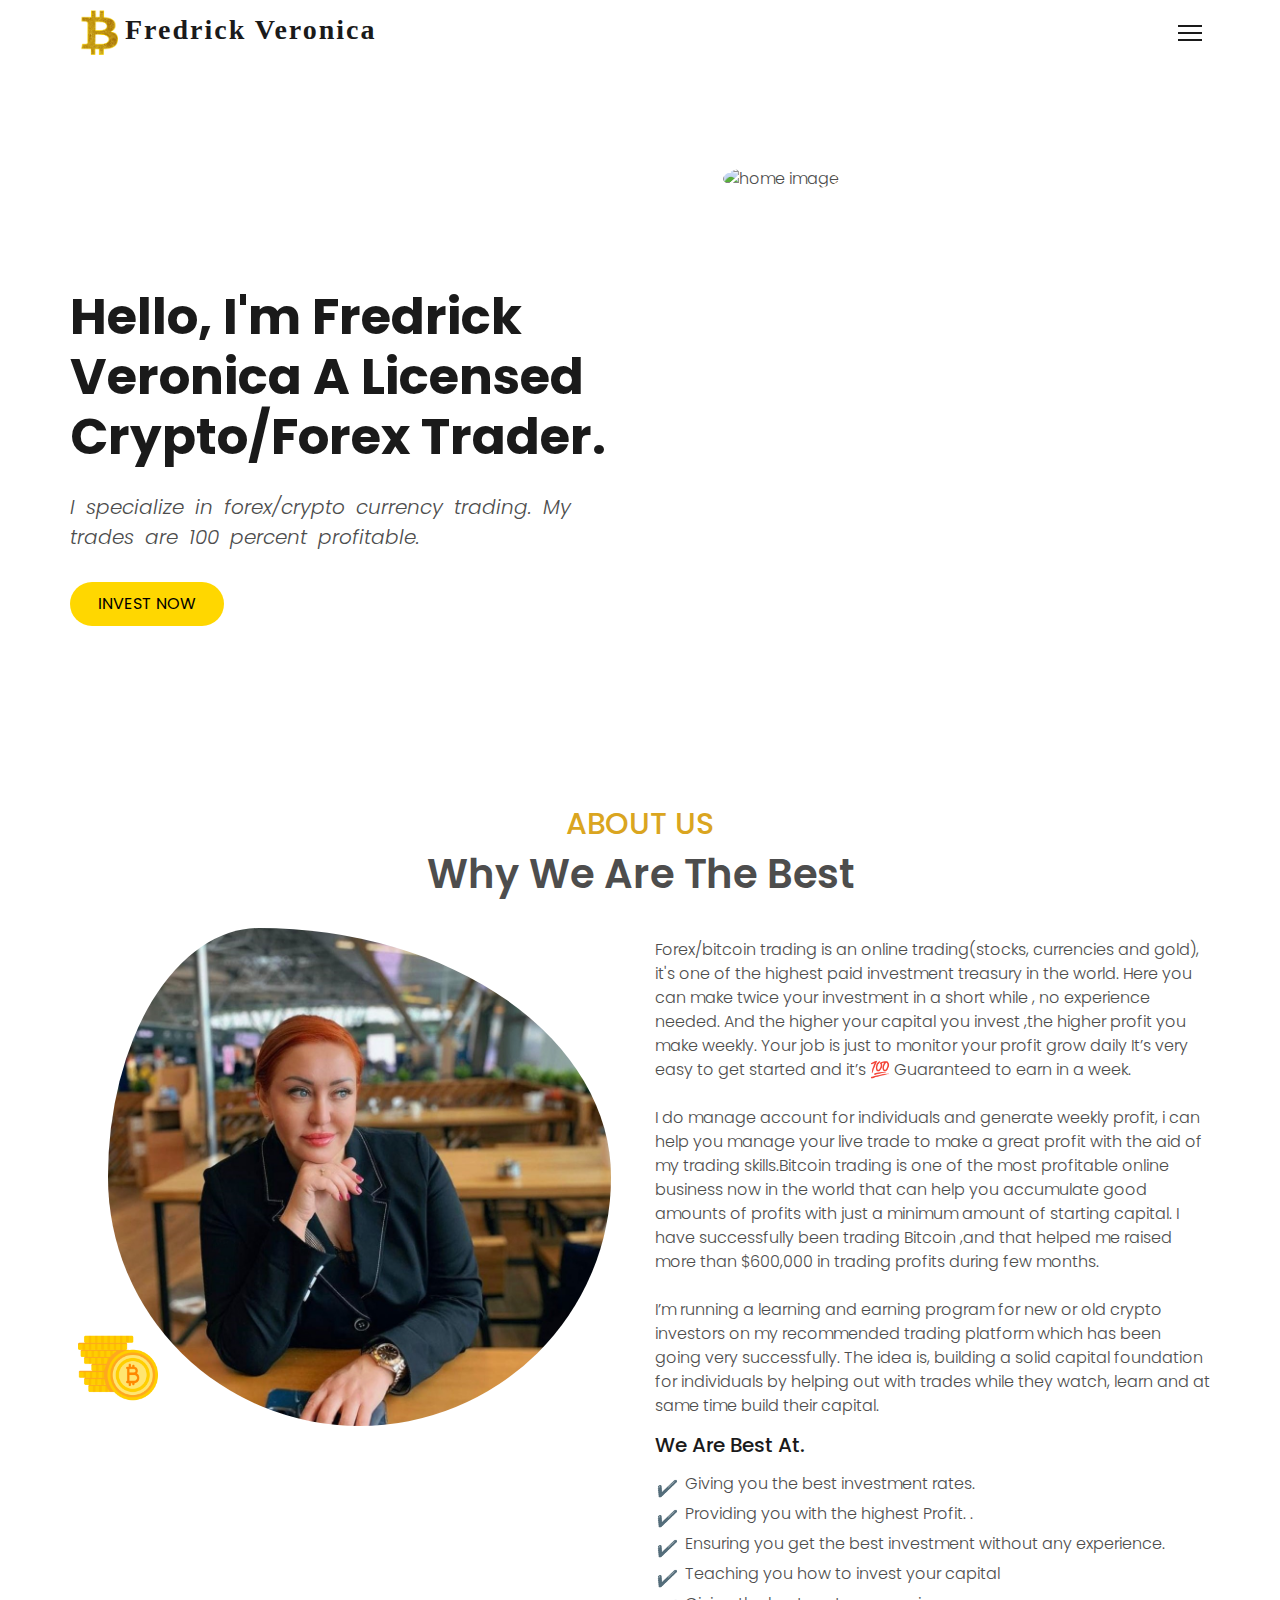
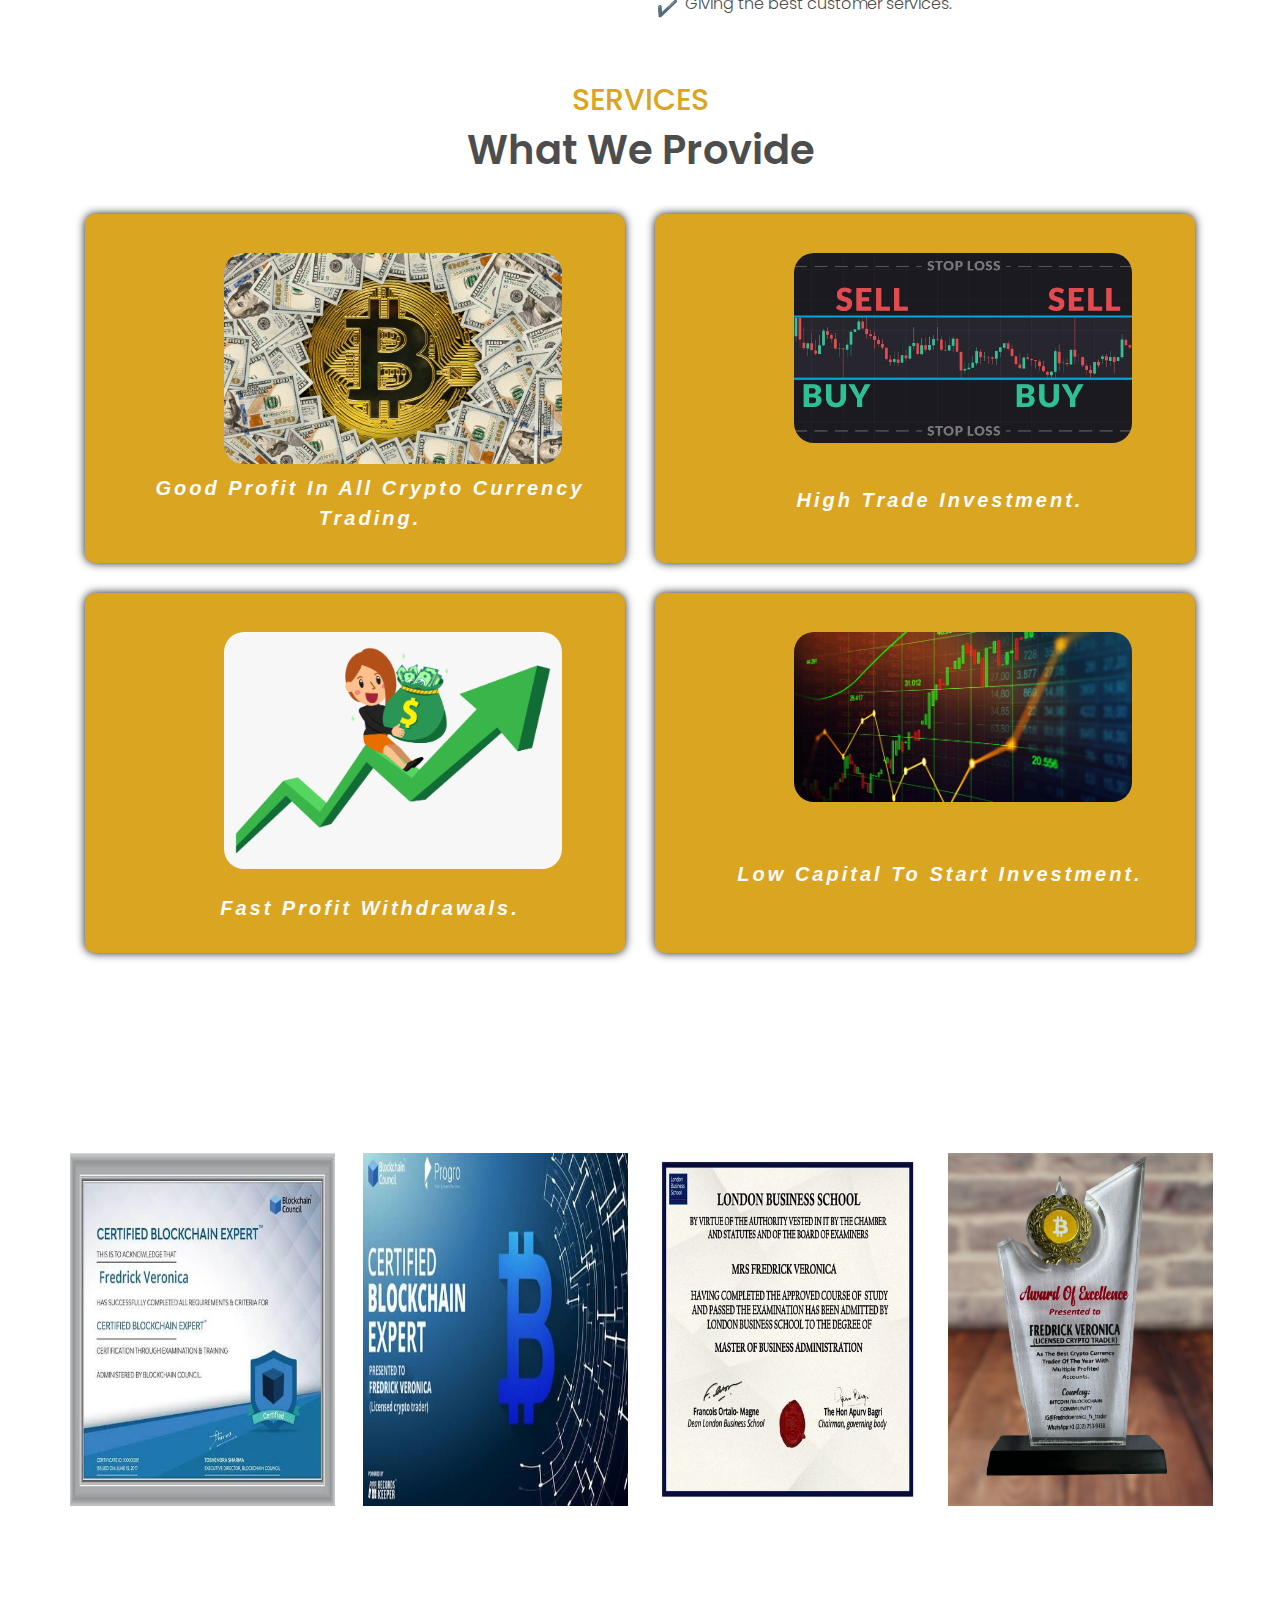
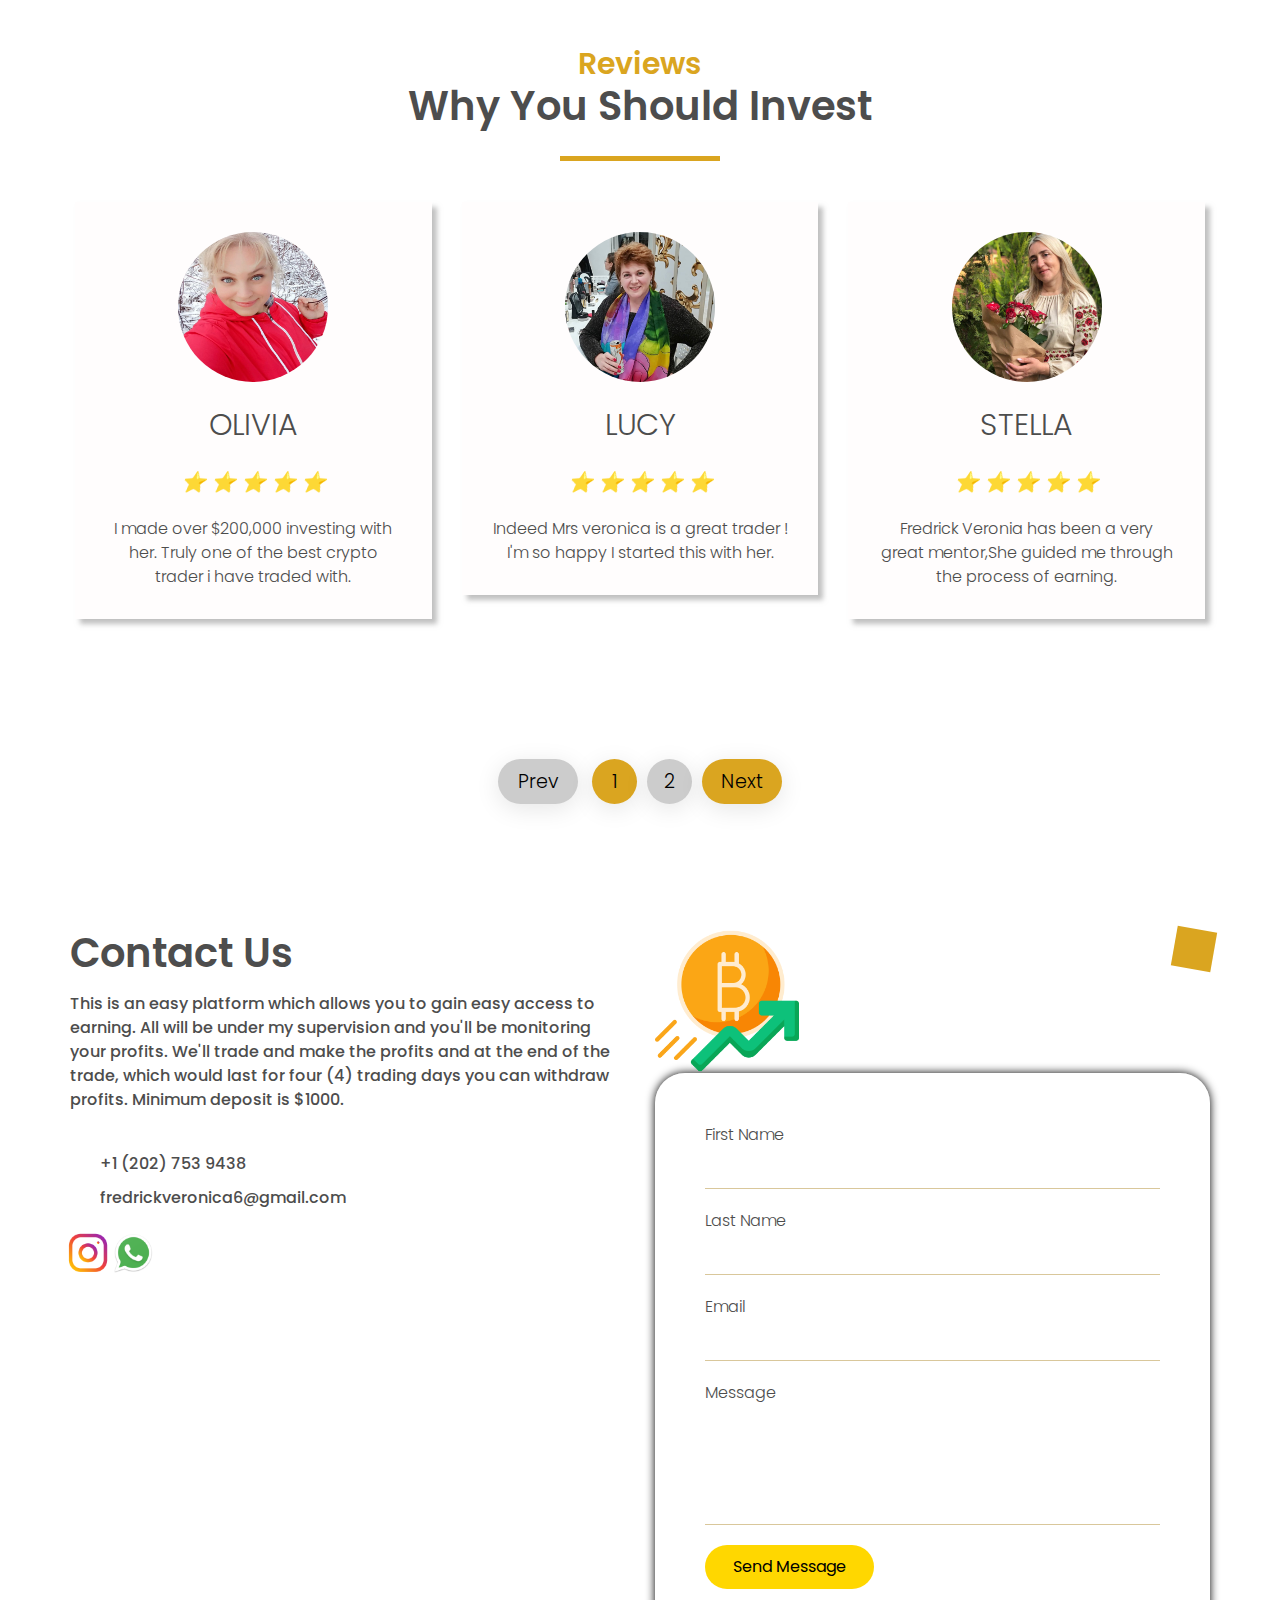
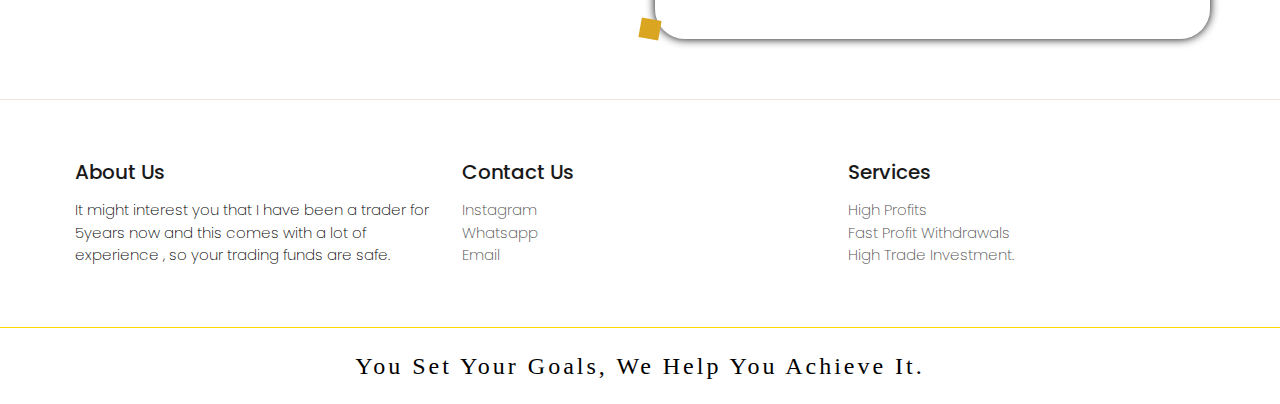
==== index.html @ dd755778 "Update index.html" ====
<!DOCTYPE html>
<html lang="en">
<head>
  <title>Fredrick Veronica CryptoCurrency></title>
  <meta charset="utf-8">
  <meta name="viewport" content="width=device-width, initial-scale=1.0">
  <link rel="stylesheet" href="css/font-awesome.css">
  <link rel="stylesheet" href="css/style.css">
  <link rel="stylesheet" href="https://unpkg.com/swiper/swiper-bundle.min.css"/>
  <script src="https://cdnjs.cloudflare.com/ajax/libs/jquery/3.6.0/jquery.min.js" charset="utf-8"></script>

</head>
<body>

  <!--------preloader start------------->
  <div class="preloader js-preloader">
    <img src="img/bitcoinnnn-removebg-preview.png" alt="preloader">

  </div>
  <!--------preloader end------------->

  <!---------------Header Start------------------->
  <header class="header">
    <div class="container">
      <div class="header-main">
        <div class="logo">
          <a href="#"><img src="img/bitcoinnnn-removebg-preview.png" alt="logo">Fredrick Veronica</a>
        </div>
        <button type="button" class="nav-toggler js-nav-toggler">
          <span></span>
        </button>
        <nav class="nav js-nav">
          <ul>
            <li style="--item:0"><a href="#home">Home</a></li>
            <li style="--item:1"><a href="#about">About</a></li>
            <li style="--item:2"><a href="#services">Services</a></li>
            <li style="--item:3"><a href="#certificates">Certificate</a></li>
            <li style="--item:4"><a href="#reviews">Reviews</a></li>
            <li style="--item:4"><a href="#contact">Contact</a></li>
          </ul>
        </nav>
      </div>
    </div>
  </header>
  <!---------------Header End--------------------->

  <!--------------Home Section Start----------------->
  <section class="home" id="home">
    <div class="container">
      <div class="row">
      <div class="home-text">
        <h1>Hello, I'm Fredrick Veronica A licensed crypto/forex trader.</h1>
        <p>I specialize in forex/crypto currency trading. My trades are 100 percent profitable.</p>
        <a href="" class="btn">INVEST NOW</a>
      </div> 
      <div class="home-img">
        <div class="fancy-br-box">
          <img src="img/_Pngtree_bitcoin_wallet_vector_black_color_5204464-removebg (1).png" alt="home image">
          <div class="icon-box">
            
          </div>
        </div>
      </div>
    </div>
    </div>
  </section>
  <!--------------Home Section End----------------->

  <!--------------About Section Start--------------->
  <section class="about section-padding" id="about">
    <div class="container">
      <div class="section-title">
        <h2 class="title">About Us</h2>
        <p class="sub-title">Why We Are The Best</p>
      </div>
      <div class="row">
        <div class="about-img">
          <div class="fancy-br-box1">
            <img src="img/fvabout.jpeg" alt="about image">
            <div class="icon-box">
              <img src="img/bitcoin.png" alt="">
            </div>
          </div>
        </div>
        <div class="about-text">
          <p>Forex/bitcoin trading is an online trading(stocks, currencies and gold), it's one of the highest paid investment treasury in the world. Here you can make twice your investment in a short while , no experience needed. And the higher your capital you invest ,the higher profit you make weekly. Your job is just to monitor your profit grow daily It’s very easy to get started and it’s 💯 Guaranteed to earn in a week.</p><br>
          <p>I do manage account for individuals and generate weekly profit, i can help you manage your live trade to make a great profit with the aid of my trading skills.Bitcoin trading is one of the most profitable online business now in the world that can help you accumulate good amounts of profits with just a minimum amount of starting capital. I have successfully been trading Bitcoin ,and  that helped me raised more than $600,000 in trading profits during few months. </p> <br><p>I’m running a learning and earning program for new or old crypto investors on my recommended trading platform which has been going very successfully. The idea is, building a solid capital foundation for individuals by helping out with trades while they watch, learn and at same time build their capital.</p>
          <h3>We Are Best At.</h3>
          <ul>
            <li><i class="">✔️</i>Giving you the best investment rates.</li>
            <li><i class="">✔️</i>Providing you with the highest Profit. .</li>
            <li><i class="">✔️</i>Ensuring you get the best investment without any experience.</li>
            <li><i class="">✔️</i>Teaching you how to invest your capital</li>
            <li><i class="">✔️</i>Giving the best customer services.</li>
          </ul>
        </div>
      </div>
        <!----------Services Section Start----------->
        <section class="services section-padding" id="services">
          <div class="container">
            <div class="section-title">
              <h2 class="title">SERVICES</h2>
              <p class="sub-title">What We Provide</p>
            </div>
            <div class="row">
              <!-----------Services Item Start------------->
              <div class="services-item">
                <div class="img-box">
                  <img src="img/25-Aug-4-1920x1200.jpg" alt="Service-IMG">
                </div>
                <div class="text">
                  <p> Good Profit In All Crypto Currency Trading.</p>
                </div>
              </div>
              <!----------Services Item End------------->
              <!-----------Services Item Start------------->
              <div class="services-item">
                <div class="img-box">
                  <img src="img/maxresdefault.jpg" alt="Service-IMG">
                </div>
                <div class="text">
                  <h3></h3>
                  <p>High Trade Investment.</p>
                </div>
              </div>
              <!----------Services Item End------------->
              <!-----------Services Item Start------------->
              <div class="services-item">
                <div class="img-box">
                  <img src="img/FVS.png" alt="Service-IMG">
                </div>
                <div class="text">
                  <h3></h3>
                  <p>Fast Profit Withdrawals.</p>
                </div>
              </div>
              <!----------Services Item End------------->
              <!-----------Services Item Start------------->
              <div class="services-item">
                <div class="img-box">
                  <img src="img/R.jfif" alt="Service-IMG">
                </div>
                <div class="text">
                  <h3></h3>
                  <p>Low Capital To Start Investment.</p>
                </div>
              </div>
              <!----------Services Item End------------->
      </div>
      </div>
    </div>
  </section>
<!---------------Services Section End------------------->

<!-----------------Fun Fact Section Sart----------------->
<section class="fun-fact" id="certificates">
  <div class="container">
    <div class="row">
      <!-----------Fun Fact Item Start----------------->
      <div class="fun-fact-item">
        <div class="box">
          <img src="img/certificate2_433x577.jpeg" alt="">
        
        </div>
      </div>
      <!-----------Fun Fact Item End------------------->

      <!-----------Fun Fact Item Start----------------->
      <div class="fun-fact-item">
        <div class="box">
          <img src="img/certificate_433x577.jpeg" alt="">
          
        </div>
      </div>
      <!-----------Fun Fact Item End------------------->

      <!-----------Fun Fact Item Start----------------->
      <div class="fun-fact-item">
        <div class="box">
          <img src="img/certificate_3_433x577.jpeg" alt="">
          
        </div>
      </div>
      <!-----------Fun Fact Item End------------------->
      <!-----------Fun Fact Item Start----------------->
      <div class="fun-fact-item">
        <div class="box">
          <img src="img/WhatsApp_Image_2022-01-22_at_13.34.36__1_-removebg-preview.png" alt="">
        </div>
      </div>
      <!-----------Fun Fact Item End------------------->
    </div>
  </div>

</section>
<!-----------------Fun Fact Section End------------------>

<!-----------Pricing Section Start----------------->
<section class="pricing section-padding" id="reviews">
  <div class="testmonials">
    <div class="inner">
      <h3 class="review">Reviews</h3>
      <p class="sub">Why You Should Invest</p>

      <div class="border"></div>

      <div class="row-1">
        <div class="col">
          <div class="testimonial">
  <img src="img/fvreview.jpeg" alt="">
  <div class="name">Olivia</div>
  <div class="stars">
    <i>⭐</i>
    <i>⭐</i>
    <i>⭐</i>
    <i>⭐</i>
    <i>⭐</i>
    
  </div>
  <p>I made over $200,000 investing with her. Truly one of the best crypto trader i have traded with.</p>
</div>
</div>
<!-------------->
<div class="col">
  <div class="testimonial">
<img src="img/review/1.jpeg" alt="">
<div class="name">Lucy</div>
<div class="stars">
    <i>⭐</i>
    <i>⭐</i>
    <i>⭐</i>
    <i>⭐</i>
    <i>⭐</i>
</div>
<p>Indeed Mrs veronica is a great trader ! I'm so happy I started this with her. </p>
</div>
</div>
<!-------------->
<div class="col">
  <div class="testimonial">
<img src="img/review/2.jpeg" alt="">
<div class="name">Stella</div>
<div class="stars">
    <i>⭐</i>
    <i>⭐</i>
    <i>⭐</i>
    <i>⭐</i>
    <i>⭐</i>
</div>
<p>Fredrick Veronia has been a very great mentor,She guided me through the process of earning.</p>
</div>
</div>
<!-------------->
<div class="col">
  <div class="testimonial">
<img src="img/review/3.jpeg" alt="">
<div class="name">Simon</div>
<div class="stars">
<i class="fas fa-star"></i>
<i class="fas fa-star"></i>
<i class="fas fa-star"></i>
<i class="fas fa-star"></i>
<i class="fas fa-star"></i>
</div>
<p>I will recommend Mrs veronica over other traders. Her trades are profitable and very easy to withdraw.</p>
</div>
</div>
<!-------------->
<div class="col">
  <div class="testimonial">
<img src="img/review/6.jpeg" alt="">
<div class="name">Micheal</div>
<div class="stars">
    <i>⭐</i>
    <i>⭐</i>
    <i>⭐</i>
    <i>⭐</i>
    <i>⭐</i>
</div>
<p>I invested over $80k and the profit was awesome . I'm introducing everyone!</p>
</div>
</div>
<!-------------->
<div class="col">
  <div class="testimonial">
<img src="img/review/5.jpeg" alt="">
<div class="name">Daniel</div>
<div class="stars">
    <i>⭐</i>
    <i>⭐</i>
    <i>⭐</i>
    <i>⭐</i>
    <i>⭐</i>
</div>
<p>Fredrick Veronia has changed my life so much in a very short period of time.</p>
</div>
</div>



</div>
</div>
</section>
<div class="pagination">
  <li class="page-item previous-page disable"><a class="page-link" href="#">Prev</a></li>
  <li class="page-item current-page active"><a class="page-link" href="#">1</a></li>
  <li class="page-item dots"><a class="page-link" href="#">...</a></li>
  <li class="page-item current-page"><a class="page-link" href="#">5</a></li>
  <li class="page-item current-page"><a class="page-link" href="#">6</a></li>
  <li class="page-item dots"><a class="page-link" href="#">...</a></li>
  <li class="page-item current-page"><a class="page-link" href="#">10</a></li>
  <li class="page-item next-page"><a class="page-link" href="#">Next</a></li>
</div>
</div>

<!-----------Pricing Section End----------------->
<!-----------Contact Section Start--------------->
<section class="contact section-padding" id="contact">
  <div class="container">
    <div class="row">
      <div class="contact-details">
        <div class="section-title">
          <p class="sub-title">Contact Us</p>
        </div>
        <div class="text-1">
          <p>This is an easy platform which allows you to gain easy access to earning. All will be under my supervision and you'll be monitoring your profits. We'll trade and make the profits and at the end of the trade, which would last for four (4) trading days you can withdraw profits. Minimum deposit is $1000.</p>
        </div>
        <div class="contact-info">
          <div class="contact-info-item">
            <i class="fas fa-phone" aria-hidden="true"></i>
          <p>+1 (202) 753 9438</p>
          </div>
          <div class="contact-info-item">
            <i class="fas fa-envelope"></i>
            <p>fredrickveronica6@gmail.com</p>
            </div> 
        </div>
        <div class="social-links">
          <a href="https://instagram.com/fredrickveronica_fx_trader?utm_medium=copy_link" title="instagram"><img src="img/4202090instagramlogosocialsocialmedia-115598_115703.png" alt=""></a>
          <a href="https://wa.link/hykduf" title="whatsapp"><img src="img/Whatsapp_37229.png" alt=""></a>
        </div>
      </div>
      <div class="contact-form">
        <div class="icon-box">
          <img src="img/increase.png" alt="icon">
        </div>
        <div class="contact-box">
            <form action="https://formspree.io/f/xlezepzq" method="POST" id="my-form">
        
              <div class="input-box">
                <label for="firstName"> First Name</label>
                <input type="text" id="firstName" name="firstName" class="input-control">
              </div>
        
              <div class="input-box">
                <label for="latsName">Last Name</label>
                <input type="text" id="lastName" name="lastName" class="input-control">
              </div>
        
              <div class="input-box">
                <label for="email">Email</label>
                <input type="text" id="email" name="email" class="input-control">
              </div>
        
              <div class="input-box">
                <label for="message">Message</label>
                <textarea name="message" id="message" class="input-control"></textarea>
              </div>
            <button type="submit" class="btn">Send Message</button>
          </form>
        </div>
      </div>
    </div>
  </div>
</section>
<!-----------Contact Section End---------------->
<!------------------Footer Start--------------->
<footer class="footer" >
  <div class="footer-top">
    <div class="container">
      <div class="row">
        <div class="footer-item">
          <h3>About Us</h3>
          <p> It might interest you that I have been a trader for 5years now and this comes with a lot of experience , so your trading funds are safe.</p>
        </div>
        <div class="footer-item">
          <h3>Contact Us</h3>
          <ul>
            <li><a href="https://instagram.com/tiinypaws_?r=nametag">Instagram</a></li>
            <li><a href="https://wa.link/hykduf">Whatsapp</a></li>
            <li><a href="mailto:tiinypaws@gmail.com">Email</a></li>
          </ul>
        </div>
        <div class="footer-item">
          <h3>Services</h3>
          <ul>
            <li><a href="https://wa.link/hykduf">High Profits</a></li>
            <li><a href="https://wa.link/hykduf">Fast Profit Withdrawals</a></li>
            <li><a href="https://wa.link/hykduf">High Trade Investment.</a></li>
          </ul>
        </div>
      </div>
    </div>
  </div>
  <div class="footer-bottom">
    <div class="container">
      <p>You Set Your Goals, We Help You Achieve It.</p>
    </div>
  </div>
</footer>
<!------------------Footer End----------------->
<!----------Theme Light Dark Swicher Start--------->

<!----------Theme Light Dark Swicher End----------->


<script src="js/script.js"></script>
<script src="https://unpkg.com/swiper/swiper-bundle.min.js"></script>
<!------------------------>




<script type="text/javascript">
function getPageList(totalPages, page, maxLength){
  function range(start, end){
    return Array.from(Array(end - start + 1), (_, i) => i + start);
  }

  var sideWidth = maxLength <9 ? 1 : 2;
  var leftWidth = (maxLength - sideWidth * 2 - 3) >> 1; 
  var rightWidth = (maxLength - sideWidth * 2 - 3) >> 1;

  if(totalPages <= maxLength){
    return range(1, totalPages);
  }

  if(page <= maxLength - sideWidth - 1 - rightWidth){
    return range(1, maxLength - sideWidth - 1).concat(0, range(totalPages - sideWidth + 1, totalPages));
  }

  if(page >= totalPages - sideWidth - 1 - rightWidth){
    return range(1, sideWidth).concat(0, range(totalPages - sideWidth - 1 - rightWidth - leftWidth, totalPages));
  }

  return range(1, sideWidth).concat(0, range(page - leftWidth, page + rightWidth), 0, range(totalPages - sideWidth + 1, totalPages));
}

$(function(){
  var numberOfItems =$(".col .testimonial").length;
  var limitPerPage = 3; //How  Many Card ITems Visible Per Page
  var totalPages = Math.ceil(numberOfItems / limitPerPage);
  var paginationSize= 7 // How Many Page elements visible in the pagination;
  var currentPage;

  function showPage(whichPage){
    if(whichPage < 1 || whichPage > totalPages) return false;

    currentPage = whichPage;

    $(".col .testimonial").hide().slice((currentPage - 1) * limitPerPage, currentPage * limitPerPage).show();
    
    $(".pagination li").slice(1, -1).remove();

    getPageList(totalPages, currentPage, paginationSize).forEach(item => {
      $("<li>").addClass("page-item").addClass(item ? "current-page" : "dots")
      .toggleClass("active", item === currentPage).append($("<a>").addClass("page-link")
      .attr({href: "javascript:void(0)"}).text(item || "...")).insertBefore(".next-page");
    });

    $(".previous-page").toggleClass("disable", currentPage === 1);
    $(".next-page").toggleClass("disable", currentPage === totalPages);
    return true;
  }
    
    $(".pagination").append(
      $("<li>").addClass("page-item").addClass("previous-page").append($("<a>").addClass("page-link").attr({href: "javascript:void(0)"}).text("Prev")),
      $("<li>").addClass("page-item").addClass("next-page").append($("<a>").addClass("page-link").attr({href: "javascript:void(0)"}).text("Next")),
    );

    $(".col").show();
    showPage(1);

    $(document).on("click", ".pagination li.current-page:not(active)", function(){
      return showPage(+$(this).text());
    });

    $(".next-page").on("click", function(){
      return showPage(currentPage + 1);
    });

    $(".previous-page").on("click", function(){
      return showPage(currentPage - 1);
    });


});
</script>

</body>
</html>
---- css/style.css ----
/* -------------------------------------------------------

************** Table of contents **********************

  01. = fonts
  02. = variables
  03. = override variables for dark theme
  04. = base
  05. = container
  06. = row
  07. = section
  08. = buttons
  09. = forms
  10. = fancy border-radius box
  11. = theme light dark switcher
  12. = animation keyframes
  13. = preloader
  14. = header
  15. = home section
  16. = about section
  17. = services section
  18. = fun fact section
  19. = pricing section
  20. = contact section
  21. = footer 
  22. = responsive
  
----------------------------------------------------------*/


/* ----------------
  01. = fonts
-------------------*/
@import url('https://fonts.googleapis.com/css2?family=Poppins:wght@300;400;500;600;700&display=swap');

/* -----------------
02. = variables
--------------------*/
:root{
  --main-color: hsl(257, 68%, 73%);
  --light-red: hsl(0, 67%, 71%);
  --light-yellow: hsl(42, 73%, 74%);
  --light-grey: hsl(0,0%, 30%);
  --black-90: hsl(0,0%,10%);
  --black-70: hsl(0,0%, 30%);
  --white: hsl(0,0%,100%);
  --white-alpha-40: hsla(0,0%,100%, 0.4);
  --white-alpha-50: hsla(0,0%,100%,0.5);
  --body-bg-color: hsl(42, 71%, 87%);
  --border-color-1: hsl(42,45%,73%);
  --border-color-2: hsla(44,45%,73%,0.4);
  --shadow-color: hsl(42, 45, 73%);
}

/*------------------------------------
03. = override variables for dark theme
---------------------------------------*/


/*------------------
04. = base
--------------------*/
html{
  scroll-behavior: smooth;
}
*{
  box-sizing: border-box;
  margin: 0;
  padding: 0;
}

::before,
::after{
  box-sizing: border-box;
}

body{
  font-family: 'Poppins', sans-serif;
  font-weight: 300;
  font-size: 16px;
  background-color: white;
  color: var(--black-70);
  overflow-x: hidden;
  line-height: 1.5;
  -webkit-tap-highlight-color: transparent;
}

h1,h2,h3,h4,h5,h6{
  line-height: 1.2;
  color: var(--black-90);
}
h3{
  font-size: 20px;
  font-weight: 500;
}

a{
  text-decoration: none;
  color: var(--main-color);
}

img{
  max-width: 120%;
  vertical-align: middle;
}
ul{
  list-style: none;
}
::selection{
  color: var(--white);
  background-color: var(--main-color);
}

::-webkit-scrollbar{
  width: 5px;
}
::-webkit-scrollbar-track{
  background-color: var(--body-bg-color);
}
::-webkit-scrollbar-thumb{
  background-color: gold;
}
/*----------------------
  05. = container
------------------------*/
.container{
  max-width: 1170px;
  margin: auto;
  padding: 0 15px;
}


/*---------------------
  06. = row
------------------------*/
.row{
  --cols: 12;
  display: grid;
  grid-template-columns: repeat(var(--cols), minmax(0, 1fr));
  grid-gap: 30px;
}
/*-------------------
  07. = section
  -------------------*/
.section-padding{
  padding: 60px 0;
}
.section-title{
  text-align: center;
  margin-bottom: 40px;
}
.section-title .title{
font-size: 30px;
font-weight: 500;
text-transform: uppercase;
color: rgb(150, 9, 9);
margin: 0 0 8px;
}
.section-title .sub-title{
  font-size: 40px;
  font-weight: 600;
  color: var(--black-70);
  text-transform: capitalize;
  line-height: 1.2;
}


/*---------------------
  08. = buttons
----------------------- */
button{
  cursor: pointer;
}
.btn{
  display: inline-block;
  padding: 10px 28px;
  background-color: gold;
  color: black;
  border-radius: 30px;
  font-family: 500;
  font-size: 16px;
  text-transform: capitalize;
  line-height: 1.5;
  font-family: inherit;
  border: none;
  vertical-align: middle;
  user-select: none;
  position: relative;
  overflow: hidden;
  font-weight: 400;
}

.btn::before,
.btn::after{
  content: '';
  position: absolute;
  background-color: var(--white-alpha-50);
}
.btn::before{
  height: 8px;
  width: 8px;
  left: -8px;
  top: 6px;
  transition: left 0.2s ease;
}
.btn::after{
  height: 10px;
  width: 10px;
  right: -10px;
  bottom: 6px;
  transition: right 0.2s ease;
}
.btn:hover::before{
  left: 14px;
}
.btn:hover::after{
  right: 14px;
}
.btn::before,
.btn::after{
  animation: spin 2s linear infinite;
}
/*----------------------
09. = forms
------------------------*/
.input-box{
  margin-bottom: 20px;
}
.input-control ::placeholder{
  color: var(--black-70);
}
.input-control{
  display: block;
  width: 100%;
  height: 42px;
  background-color: transparent;
  border: none;
  border-bottom: 1px solid var(--border-color-1);
  font-size: 16px;
  font-family: inherit;
  color: var(--black-90);
}
.input-control:focus{
  outline: none;
}
textarea.input-control{
  height: 120px;
  resize: none;
}

/*-----------------------
  10. = fancy border-radius box
-------------------------*/
.fancy-br-box{
  height: 420px;
  width: 420px;
  margin: auto;
  position: relative;
  z-index: 1;
}
.fancy-br-box1{
  height: 420px;
  width: 420px;
  margin: auto;
  position: relative;
  z-index: 1;
}

.fancy-br-box::before{
  content: '';
  position: absolute;
  left: 0;
  top: 0;
  height: 120%;
  width: 120%;
  border: 2px solid transparent;
  border-radius: 50% 40% / 40% 50%;
  transform: rotate(150deg);
  z-index: -1;
}
.fancy-br-box1::before{
  content: '';
  position: absolute;
  left: 0;
  top: 0;
  height: 120%;
  width: 120%;
  border: 2px solid transparent;
  border-radius: 50% 40% / 40% 50%;
  transform: rotate(150deg);
  z-index: -1;
}
.fancy-br-box1 > img{
  border-radius: 30% 70% 50%  50%/ 50%;
  position: relative;
  bottom: 80px;
  right: 30px;
}
.fancy-br-box > img{
  border-radius: 30% 70% 50%  50%/ 50%;
  position: relative;
  bottom: 80px;
}

/*----------------------------
11. = theme light dark switcher
-------------------------------*/
.switcher-btn{
  height: 40px;
  width: 40px;
  position: fixed;
  right: 0;
  bottom: 0;
  color: var(--black-90);
  z-index: 3;
  border-radius: 50%;
  border: none;
  background-color: transparent;
  font-size: 20px;
}
.switcher-btn::before{
  content: '';
  position: absolute;
  left: 0;
  top: 0;
  height: 100%;
  width: 100%;
  background-color: var(--main-color);
  z-index: -1;
  border-radius: 50%;
  transition: transform 0.3s ease;
  transform: scale(0);
}
.switcher-btn:hover:before{
  transform: scale(1);
}
/*----------------------
  12. = animation keyframes
---------------------------*/
@keyframes moveX {
  0%,100%{
    transfom: translateX(0);
  }
  50%{
    transform: translateX(20px);
  }

}
@keyframes spin {
  0%{
    transform: rotate(0);
  }
  100%{
    transform: rotate(360deg);
  }
}

@keyframes zoomInOut{
  0%, 100%{
    transform: scale(1);
  }
  50%{
    transform: scale(1.1);
  }
}

/*-----------------
13. = preloader
-------------------*/
.preloader{
  position: fixed;
  left: 0;
  top: 0;
  height: 100%;
  width: 1000%;
  background-color: white;
  z-index: 10;
  display: flex;
  transition: opacity 0.6s ease ;
}
.preloader.fade-out{
  opacity: 0;
}
.preloader img{
  width: 350px;
  height: 350px;
  display: block;
  text-align: center;
  position: relative;
  left: 530px;
  top: 200px;
  animation: zoomInOut 1s linear infinite;
  
}

/*------------------
14. = header
--------------------*/
.header{
  position: relative;
  left: 0;
  top: 0;
  width: 100%;
  z-index: 2;
  padding: 8px 0;
}
.header-main{
  display: flex;
  align-items: center;
  justify-content: space-between;
  position: relative;
}
.logo a{
  font-size: 28px;
  text-transform: capitalize;
  font-weight: 600;
  color: var(--black-90);
  letter-spacing: 2px;
  font-family: 'Times New Roman', Times, serif;
}
.logo img{
  width: 55px;
  height: 50px;
}
.nav-toggler{
  height: 34px;
  width:40px;
  border: none;
  background-color: transparent;
}
.nav-toggler span{
  display: block;
  height: 2px;
  width: 24px;
  background-color: var(--black-90);
  margin: auto;
  position: relative;
  transition: background-color 0.3s ease;
}
.nav-toggler.active span{
  background-color: transparent;
}
.nav-toggler span::before,
.nav-toggler span::after{
  content: '';
  position: absolute;
  left: 0;
  width: 100%;
  height: 100%;
  background-color: var(--black-90);
  transition: top 0.2s ease 0.2s, transform 0.2s ease;
}
.nav-toggler span::before{
  top: -7px;
}
.nav-toggler span::after{
  top:  7px;
}
.nav-toggler.active span::before,
.nav-toggler.active span::after{
top: 0;
transition-delay: 0s, 0.2s;
}
.nav-toggler.active span::before{
  transform: rotate(45deg);
}
.nav-toggler.active span::after{
  transform: rotate(-45deg);
}
.nav{
  position: absolute;
  right: 0;
  top: 100%;
  margin-top: 8px;
  visibility: hidden;
  transition: visibility 0s ease 0.5s;
}
.nav.active{
  visibility: visible;
  transition-delay: 0s;
}
.nav li{
  background-color: var(--white-alpha-40);
  text-align: center;
  transform: translateY(20px);
  -webkit-backdrop-filter: blur(5px);
  backdrop-filter: blur(5px);
  opacity: 0;
  transition: opacity 0.5s ease, transform 0.5s ease;
  transition-delay: calc(0.05s * var(--item));
}
.nav.active li{
  opacity: 1;
  transform: translateY(0);
}
.nav li:first-child{
  border-radius: 10px 10px 0 0;
}
.nav li :last-child{
  border-radius: 0 0 10px 10px;
}
.nav a{
  display: block;
  padding: 8px 30px;
  font-weight: 500;
  color: var(--black-90);
  text-transform: capitalize;
}
.nav a::before{
  content: '';
  height: 10px;
  width: 0px;
  position: absolute;
  left: 5px;
  top: 50%;
  transform: translateY(-50%);
  background-color: gold;
  transition: width 0.3s ease;
}
.nav a:hover::before{
  width: 12px;
}
/*------------------
  15. = home section
---------------------*/
.home{
  padding: 180px 0 80px;
  position: relative;
  z-index: 1;
  overflow: hidden;
}
.home::before{
  content: '';
  position: absolute;
  left: 0;
  top: 0;
  height: 200px;
  width: 200px;
  transform: translate(-50%, -0%);
 
  border-radius: 50%;
  z-index: -1;
}



.home-img,
.home-text{
  grid-column: span 6;
  align-self: center;
}

.home-text h1{
  font-size: 50px;
  text-transform: capitalize;
  margin: 0 0 25px;
}
.home-text p{
  font-size: 20px;
  font-style: italic;
  word-spacing: 5px;
  margin: 0 0 30px;
}
.home-img .fancy-br-box::before{
  border-color: transparent;
}
.home-img .icon-box{
  position: absolute;
  left: -60px;
  bottom: -30px;
  animation: moveX 4s linear infinite;
}
.home-img .icon-box img{
  width: 100px;
}
/*------------------------
  16. = about section
  ------------------------*/
  .about{
    overflow: hidden;
  }

.about-img,
.about-text{
  grid-column: span 6;
}
.about-img .fancy-br-box::before{
  border-color: transparent;
}
.about-img{
  position: relative;
  top: 70px;
}
.about-img .icon-box{
  position: absolute;
  left: -60px;
  bottom: 20px;
  animation: moveX 4s linear infinite;
}
.about-img .icon-box img{
  width: 80px;
}
.about-text h3{
  margin: 15px 0;
}
.about-text ul li{
  margin-bottom: 6px;
  position: relative;
  padding-left: 30px;
}

.about-text ul i{
  color: green;
  position: absolute;
  left: 0;
  top: 5px;
}
h2.title{
  color: goldenrod !important;
}

/*-------------------------
17. = services section
---------------------------*/
.services-item{
  grid-column: span 6;
  background-color: goldenrod;
  padding: 30px;
  border-radius: 10px;
  display:grid;
  align-items: flex-start;
  box-shadow: 0 0 10px var(--black-90);
}
.services-item .img-box{
  width: 300px;
  flex-shrink: 0;
  border-radius: 20px;
  border: 1px solid transparent;
  padding: 8px;
  
}
.services-item .img-box img{
  border-radius: 20px;
  position: relative;
  align-items: center;
  left: 100px;
}
.services-item .text{
  padding-left: 30px;
}

.services-item h3{
  text-transform:uppercase;
  color: rgb(224, 199, 199);
  margin: 0 0 15px;
  justify-content: space-evenly;
}
.services-item p{
  color: rgb(255, 251, 251);
  font-style: italic;
  font-weight: bold;
  justify-content: space-between;
  text-align: center;
  font-size: 20px;
  font-family:Verdana, Geneva, Tahoma, sans-serif;
  letter-spacing: 3px;
}

/*------------------------
  18. = fun fact section
  ------------------------*/
.fun-fact{
  padding: 40px 0;
  
}
.fun-fact-item{
  grid-column: span 3;
  margin: 40px 0;
  text-align: center;
}

.fun-fact-item .box img{
  width: 650% !important;
  position: relative;
  padding-right: 50px;
}

.fun-fact-item h2{
  font-size: 35px;
}
.fun-fact-item p{
  text-transform: capitalize;
}


/*----------------------
19. = pricing section
-----------------------*/
.testimonials{
  padding: 40px 0;
  color: gold;
  text-align: center;
}
h3.review{
  color: goldenrod;
  font-weight: 600;
  font-size: 30px;
  text-align: center;

}
p.sub{
  font-size: 40px;
  font-weight: 600;
  color: var(--black-70);
  text-transform: capitalize;
  line-height: 1.2;
  text-align: center;
}
.inner{
  max-width: 1200px;
  margin: auto;
  overflow: hidden;
  padding: 0 20px;
}
.border{
  width: 160px;
  height: 5px;
  background: goldenrod;
  margin: 26px auto;
}

.row-1{
  display: flex;
  flex-wrap: wrap;
  justify-content: center;
}
.col{
  flex: 33.33%;
  max-width: 33.33%;
  box-sizing: border-box;
  padding: 15px;
}
.testimonial{
  background: rgb(255, 253, 253);
  padding: 30px;
  text-align: center;
  box-shadow: 5px  5px 5px #8888;
}
.testimonial img{
  width: 150px;
  height: 150px;
  border-radius: 50%;
}
.name{
  font-size: 30px;
  text-transform: uppercase;
  margin: 20px 0;
}

.stars{
  color: rgb(218, 187, 11);
  margin-bottom: 20px;
  font-size: 20px;
}
.pagination{
  text-align: center;
  margin: 30px 30px 60px;
  user-select: none;
}
.pagination li{
  display: inline-block;
  margin: 5px;
  box-shadow: 0 5px 25px rgb(1 1 1 / 10%);
}
.pagination li a{
  color: rgb(0, 0, 0);
  text-decoration: none;
  font-size: 1.2em;
  line-height: 45px;
}
.previous-page, .next-page{
  background-color: goldenrod;
  width: 80px;
  border-radius: 45px;
  cursor: pointer;
  transition: 0.3s ease;
}
.previous-page:hover{
  transform: translateX(-5px);
}
.next-page:hover{
  transform: translateX(5px);
}
.current-page, .dots{
  background-color: #ccc;
  width: 45px;
  border-radius: 50%;
  cursor: pointer;
}
.active{
  background: goldenrod;
}
.disable{
  background: #ccc;
}

/*----------------------
20. = contact section
------------------------*/
.contact{
  overflow: hidden;
}
.contact-details,
.contact-form{
  grid-column: span 6;
  position: relative;
}
.contact .section-title{
  text-align: left;
  margin-bottom: 15px;
}
.contact-details .text-1{
  margin-bottom: 40px;
  font-weight: 500;
}
.contact-info-item{
  position: relative;
  margin-bottom: 10px;
  padding-left: 30px;
  font-weight: 500;
}
.contact-info-item i{
  position: absolute;
  left: 0;
  top: 7px;
  font-size: 14px;
}
.contact-details .social-links{
  margin-top: 25px;
}
.contact-details .social-links a{
  height: 35px;
  width: 35px;
  color: transparent;
  display: inline-flex;
  align-items: center;
  justify-content: center;
  border-radius: 50%;
  margin-right: 6px;
  transition: color 0.3s ease;
  position: relative;
}
.contact-details .social-links a:hover{
  color: var(--white);
}
.contact-details .social-links a::before{
  content: '';
  position: absolute;
  left: 0;
  top: 0;
  height: 100%;
  width: 100%;
  background-color: transparent;
  border-radius: 50%;
  z-index: -1;
  transform: scale(0);
  transition: transform 0.3s ease;
}
  .contact-details .social-links a:hover::before{
    transform: scale(1);
}
.contact-form::before,
.contact-form::after{
  content: '';
  position: absolute;
  transform: rotate(10deg);
}
.contact-form::before{
  right: -4px;
  top: 0px;
  height: 40px;
  width: 40px;
  background-color: goldenrod;
  z-index: -1;
}
.contact-form::after{
  left: -15px;
  bottom: 0;
  height: 20px;
  width: 20px;
  background-color: goldenrod;
}
.contact-form .icon-box{
  width: 120px;
  animation: moveX 4s linear infinite;
}
.contact-box{
  background-color: var(--white-alpha-40);
  padding: 50px;
  border-radius: 30px;
  box-shadow: 0 0 10px black;
}

/*-----------------------
21. = footer 
-------------------------*/
.footer{
  position: relative;
  z-index: 1;
  overflow: hidden;
} 
.footer::after{
  content: '';
  position: absolute;
  right: 0;
  bottom: 0;
  height: 200px;
  width: 200px;
  transform: translate(50%, 50%);
  border-radius: 50%;
  z-index: -1;
}
.footer-top{
  padding: 60px;
  border-top: 1px solid var(--border-color-2);
}
.footer-item{
  grid-column: span 4;
  font-size: 15px;
  color: #000;
  font-weight: 200;
}
.footer-item h3{
  text-transform: capitalize;
  margin: 0 0 15px;
}
.footer ul a{
  display: inline-block;
  color: var(--black-70);
  text-transform: capitalize;
  transition: color 0.3s ease;
}
.footer ul a:hover{
  color: var(--main-color);
}
.footer-bottom{
  border-top: 1px solid gold;
  padding: 20px 0;
  text-align: center;
  font-family:Georgia, 'Times New Roman', Times, serif;
  letter-spacing: 3px;
  font-size: 24px;
  color: #000;
}
/*----------------
22. = responsive
------------------*/
@media(max-width: 1199px){
.container{
  padding: 0 30px;
}
.preloader{
  position: fixed;
  left: 0;
  top: 0;
  height: 100%;
  width: 1000%;
  background-color: white;
  z-index: 10;
  display: flex;
}

.preloader img{
  width: 350px;
  height: 350px;
  display: block;
  text-align: center;
  position: relative;
  left: 530px;
  top: 200px;
  animation: zoomInOut 1s linear infinite;
  
}
.services-item .img-box img{
  border-radius: 20px;
  position: relative;
  align-items: center;
  left: 100px !important;
}
.services-item p{
  color: rgb(255, 251, 251);
  font-style: italic;
  font-weight: bold;
  justify-content: space-between;
  text-align: center;
  font-size: 20px;
  font-family:Verdana, Geneva, Tahoma, sans-serif;
  letter-spacing: 3px;
}
.fun-fact-item .box img{
  width: 650% !important;
  position: relative;
  padding-right: 50px;
  right: 10px;
}

}
@media(max-width: 991px){
.fancy-br-box{
  height: 280px;
  width: 280px;
}
.home-text h1{
  font-size: 35px;
}
.section-title .sub-title{
  font-size: 32px;
}
.services-item{
  flex-direction: column;
  text-align: center;
  align-items: center;
}
.services-item .img-box{
  margin-bottom: 20px;
}
.services-item .text{
  padding-left: 0;
  text-align: center;
}
.services-item .img-box img{
  border-radius: 20px;
  position: relative;
  align-items: center;
  left: 30px !important;
}
.fun-fact-item{
  grid-column: span 6;
}
.pricing-item{
  grid-column: span 6;
}
.contact-box{
  padding: 30px;
}
.footer-item{
  grid-column: span 6;
}
.fun-fact-item .box img{
  width: 200% !important;
  position: relative;
  padding-right: 30px;
  right: 10px;
}
.preloader{
  position: fixed;
  left: 0;
  top: 0;
  height: 100%;
  width: 1000%;
  background-color: white;
  z-index: 10;
  display: flex;
}
.preloader img{
  width: 300px;
  height: 300px;
  display: block;
  text-align: center;
  position: relative;
  left: 200px;
  top: 150px;
  animation: zoomInOut 1s linear infinite;
}
.about-img{
  position: relative;
  top: 30px;
}

.fancy-br-box{
  height: 420px;
  width: 450px;
  margin: auto;
  position: relative;
  z-index: 1;
}
.fancy-br-box1{
  height: 420px;
  width: 420px;
  margin: auto;
  position: relative;
  z-index: 1;
  top: 45px;
}
.about-img{
  position: relative;
  top: 30px;
}
.col{
  flex: 100%;
  max-width: 80%;
}

}
@media(max-width: 768px){
.container{
  padding: 0 15px;
}
.home{
  padding: 140px 0 80px;
}
.home-img, .home-text{
  grid-column: span 12;
}
.home-img{
  order: -1;

}
.home-text{
  margin-top: 60px;
}
.section-title .sub-title{
  font-size: 26px;
}
.about-img, .about-text{
  grid-column: span 12;
}
.about-text{
  margin-top: 60px;
}
.pricing-item{
  grid-column: span 12;
}
.contact-details{
  grid-column: span 12;
}
.contact-form{
  grid-column: span 12;
  margin-top: 40px;
}

.preloader{
  position: fixed;
  left: 0;
  top: 0;
  height: 100%;
  width: 1000%;
  background-color: white;
  z-index: 10;
  display: flex;
}
.preloader img{
  width: 300px;
  height: 300px;
  display: block;
  text-align: center;
  position: relative;
  left: 80px;
  top: 150px;
  animation: zoomInOut 1s linear infinite;
  
}
.fancy-br-box{
  height: 420px;
  width: 450px;
  margin: auto;
  position: relative;
  z-index: 1;
}
.fancy-br-box1{
  height: 420px;
  width: 420px;
  margin: auto;
  position: relative;
  z-index: 1;
  top: 45px;
}
.services-item .img-box img{
  border-radius: 20px;
  position: relative;
  align-items: center;
  left: 10px !important;
  max-width:100%;
}

.about-img{
  position: relative;
  top: 30px;
}
.fun-fact-item .box img{
  position: relative;
  padding-right: 20px;
  left: 10px;
  max-width: 100%;
}
.col{
  flex: 100%;
  max-width: 160%;
}
}

@media(max-width: 575px){
  .services-item{
    grid-column: span 12;
  }
  .fun-fact-item{
    grid-column: span 12;
  }
  .footer-item{
    grid-column: span 12;
  }
  .row{
    grid-gap: 15px;
  }
  .preloader{
    position: fixed;
    left: 0;
    top: 0;
    height: 100%;
    width: 1000%;
    background-color: white;
    z-index: 10;
    display: flex;
  }
  .preloader img{
    width: 300px;
    height: 300px;
    display: block;
    text-align: center;
    position: relative;
    left: 200px;
    top: 150px;
    animation: zoomInOut 1s linear infinite;
    
  }
  .fancy-br-box{
    height: 420px;
    width: 450px;
    margin: auto;
    position: relative;
    z-index: 1;
  }
  .fancy-br-box1{
    height: 420px;
    width: 420px;
    margin: auto;
    position: relative;
    z-index: 1;
    top: 45px;
  }
  .services-item .img-box img{
    border-radius: 20px;
    position: relative;
    align-items: center;
    left: 100px;
  }
  .fun-fact-item .box img{
    width: 650% !important;
    position: relative;
    padding-right: 50px;
    right: 10px;
  }
}
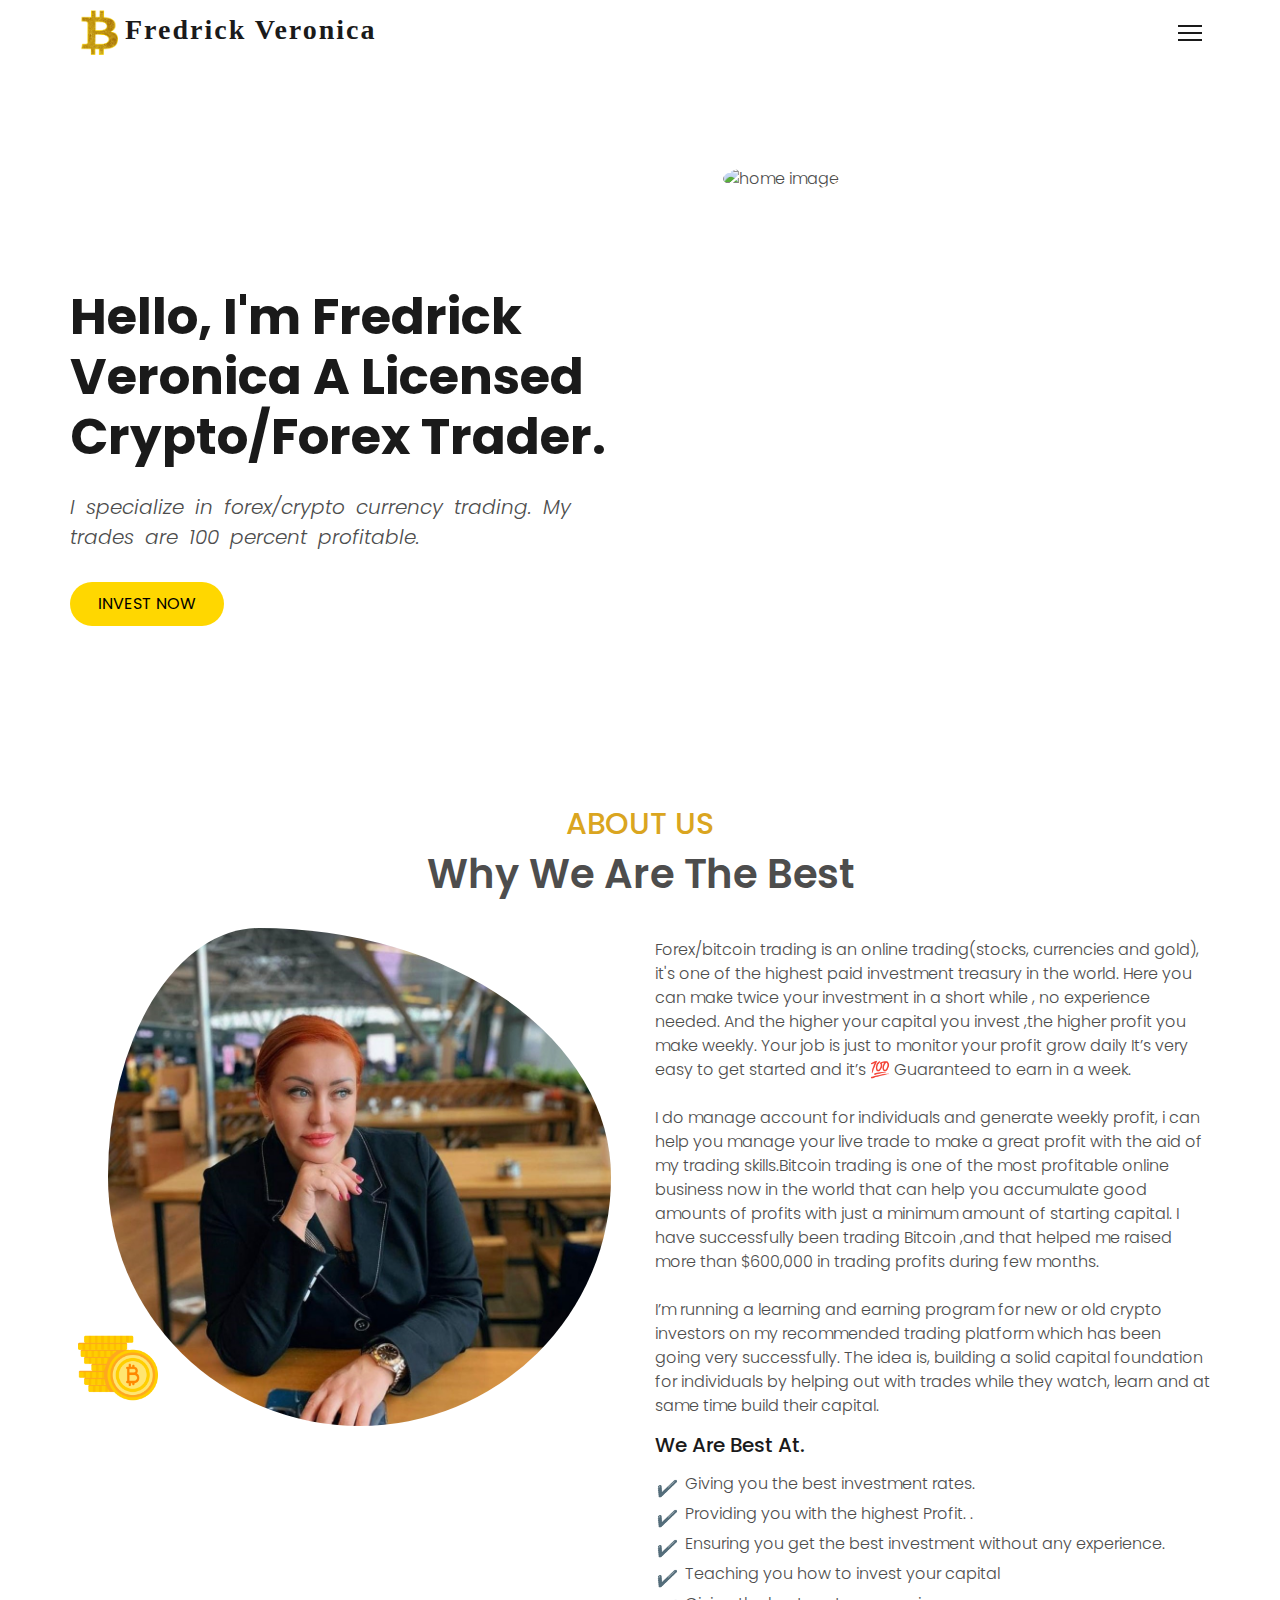
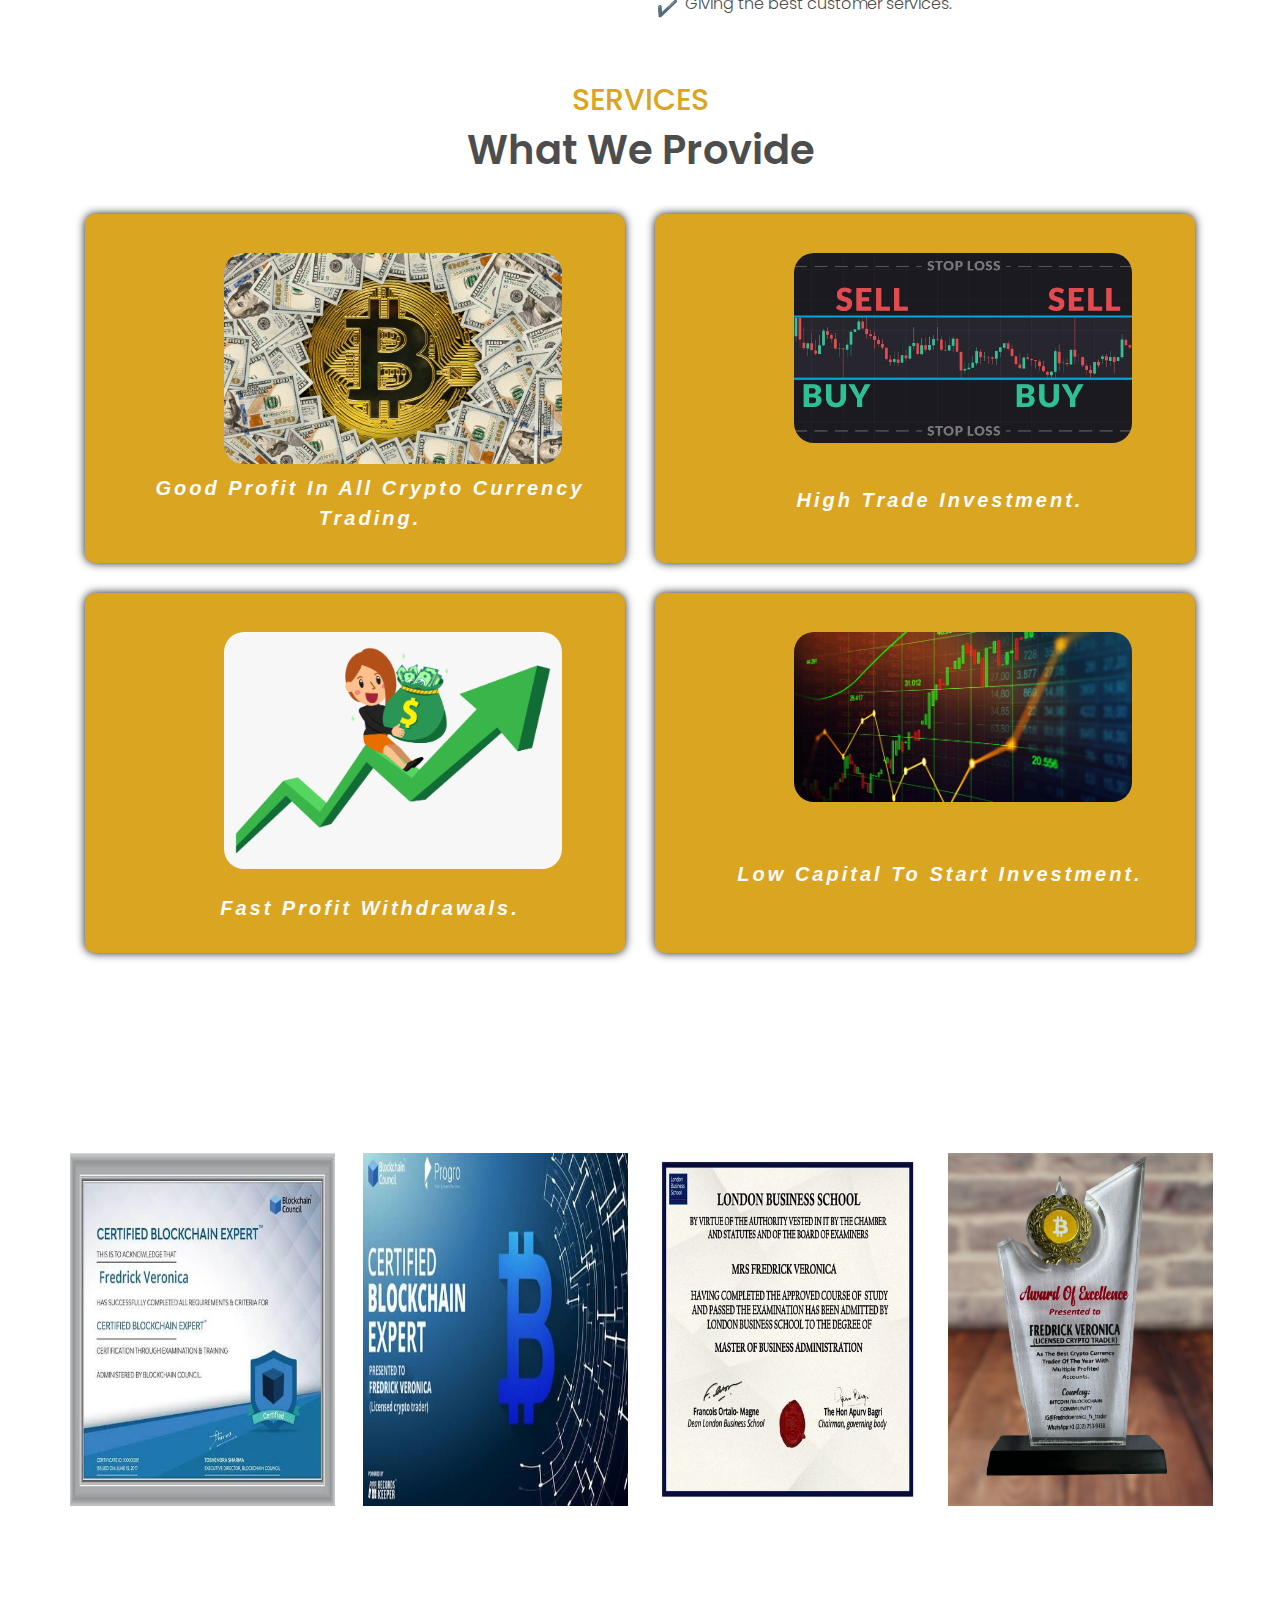
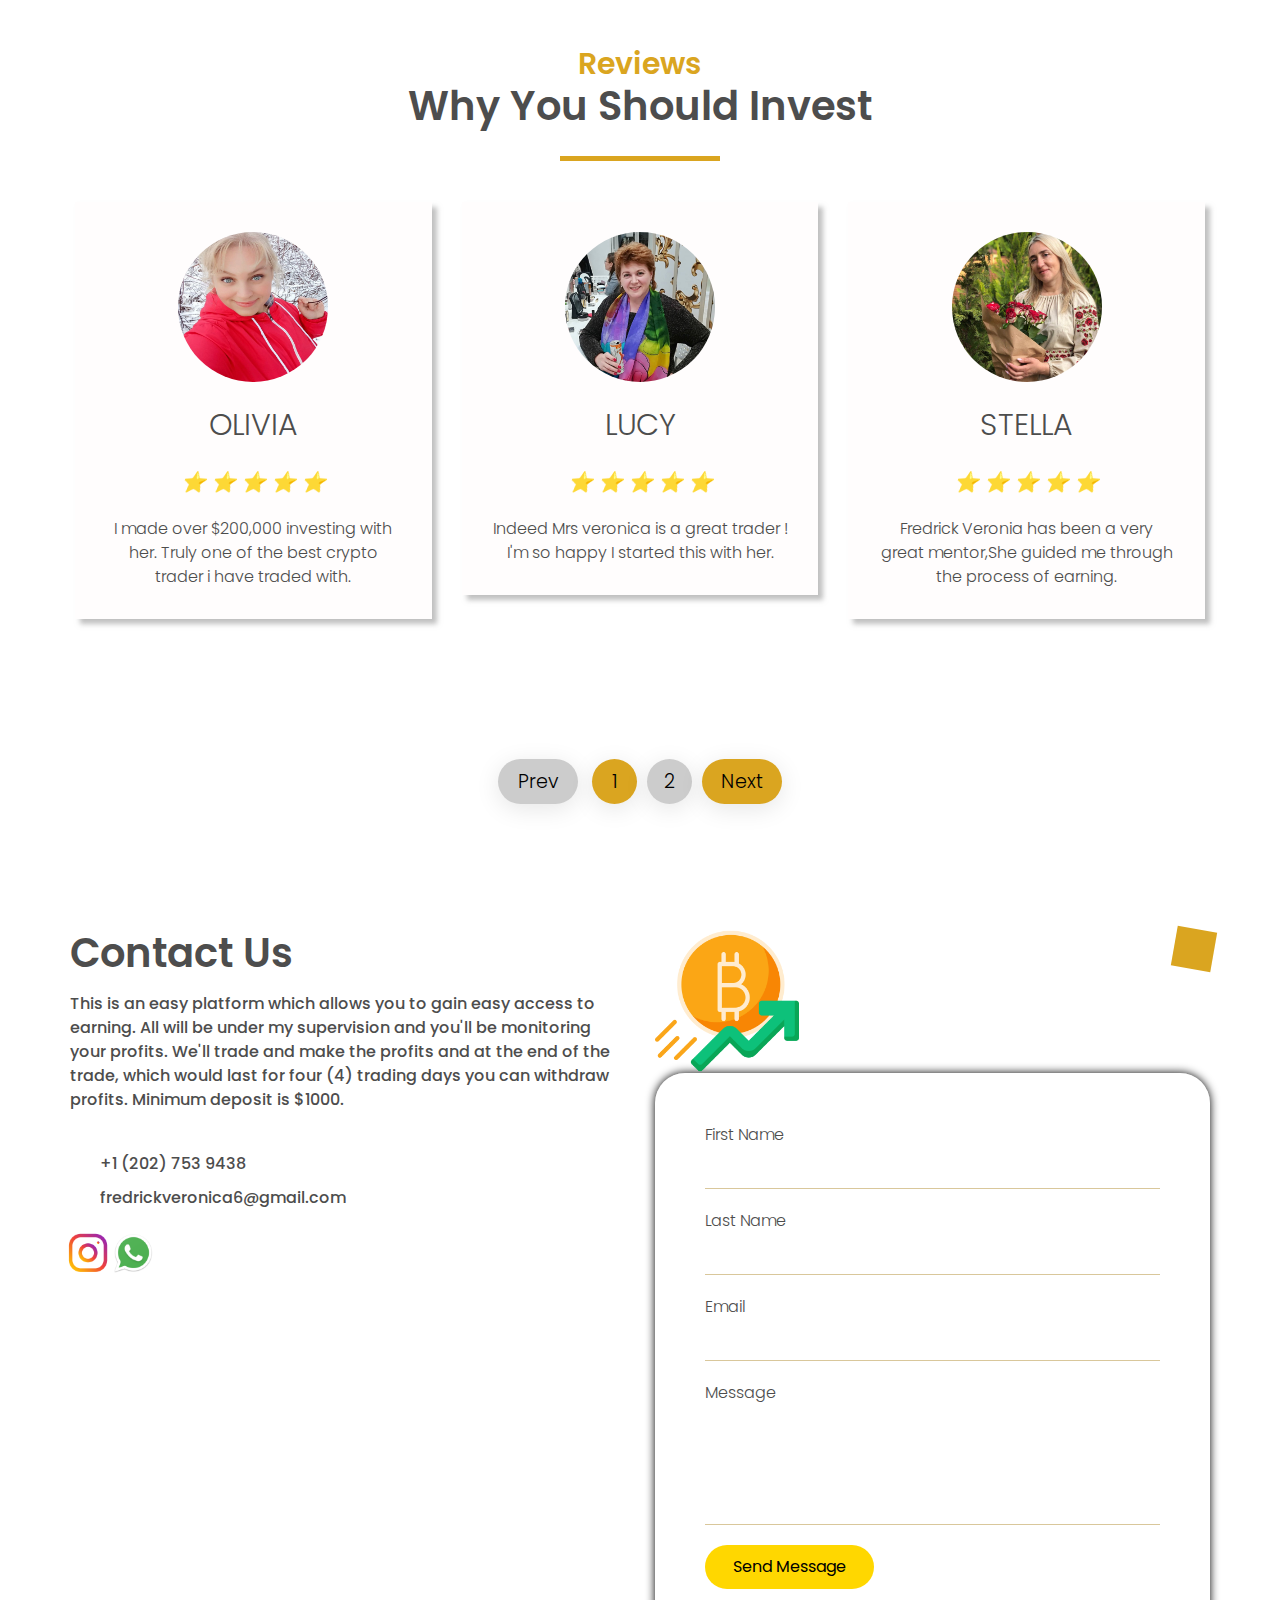
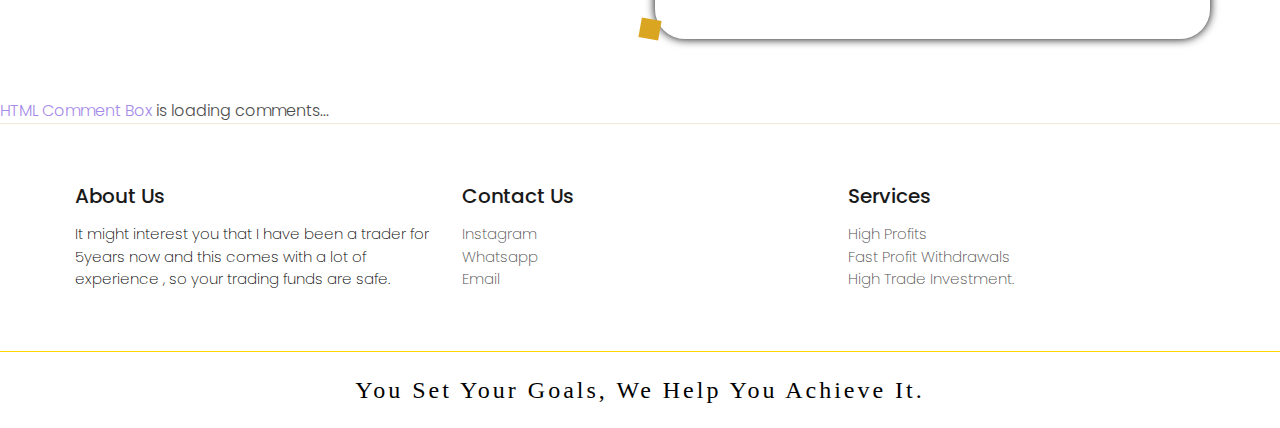
==== commit 85bcceee: "Update index.html" ====
--- a/index.html
+++ b/index.html
@@ -374,6 +374,11 @@
   </div>
 </section>
 <!-----------Contact Section End---------------->
+<!-- begin wwww.htmlcommentbox.com -->
+<div id="HCB_comment_box"><a href="http://www.htmlcommentbox.com">HTML Comment Box</a> is loading comments...</div>
+<link rel="stylesheet" type="text/css" href="https://www.htmlcommentbox.com/static/skins/bootstrap/twitter-bootstrap.css?v=0" />
+<script type="text/javascript" id="hcb"> /*<!--*/ if(!window.hcb_user){hcb_user={};} (function(){var s=document.createElement("script"), l=hcb_user.PAGE || (""+window.location).replace(/'/g,"%27"), h="https://www.htmlcommentbox.com";s.setAttribute("type","text/javascript");s.setAttribute("src", h+"/jread?page="+encodeURIComponent(l).replace("+","%2B")+"&mod=%241%24wq1rdBcg%24r3XUTISjIxU4lzI50rPYK0"+"&opts=16798&num=10&ts=1643023122089");if (typeof s!="undefined") document.getElementsByTagName("head")[0].appendChild(s);})(); /*-->*/ </script>
+<!-- end www.htmlcommentbox.com -->
 <!------------------Footer Start--------------->
 <footer class="footer" >
   <div class="footer-top">
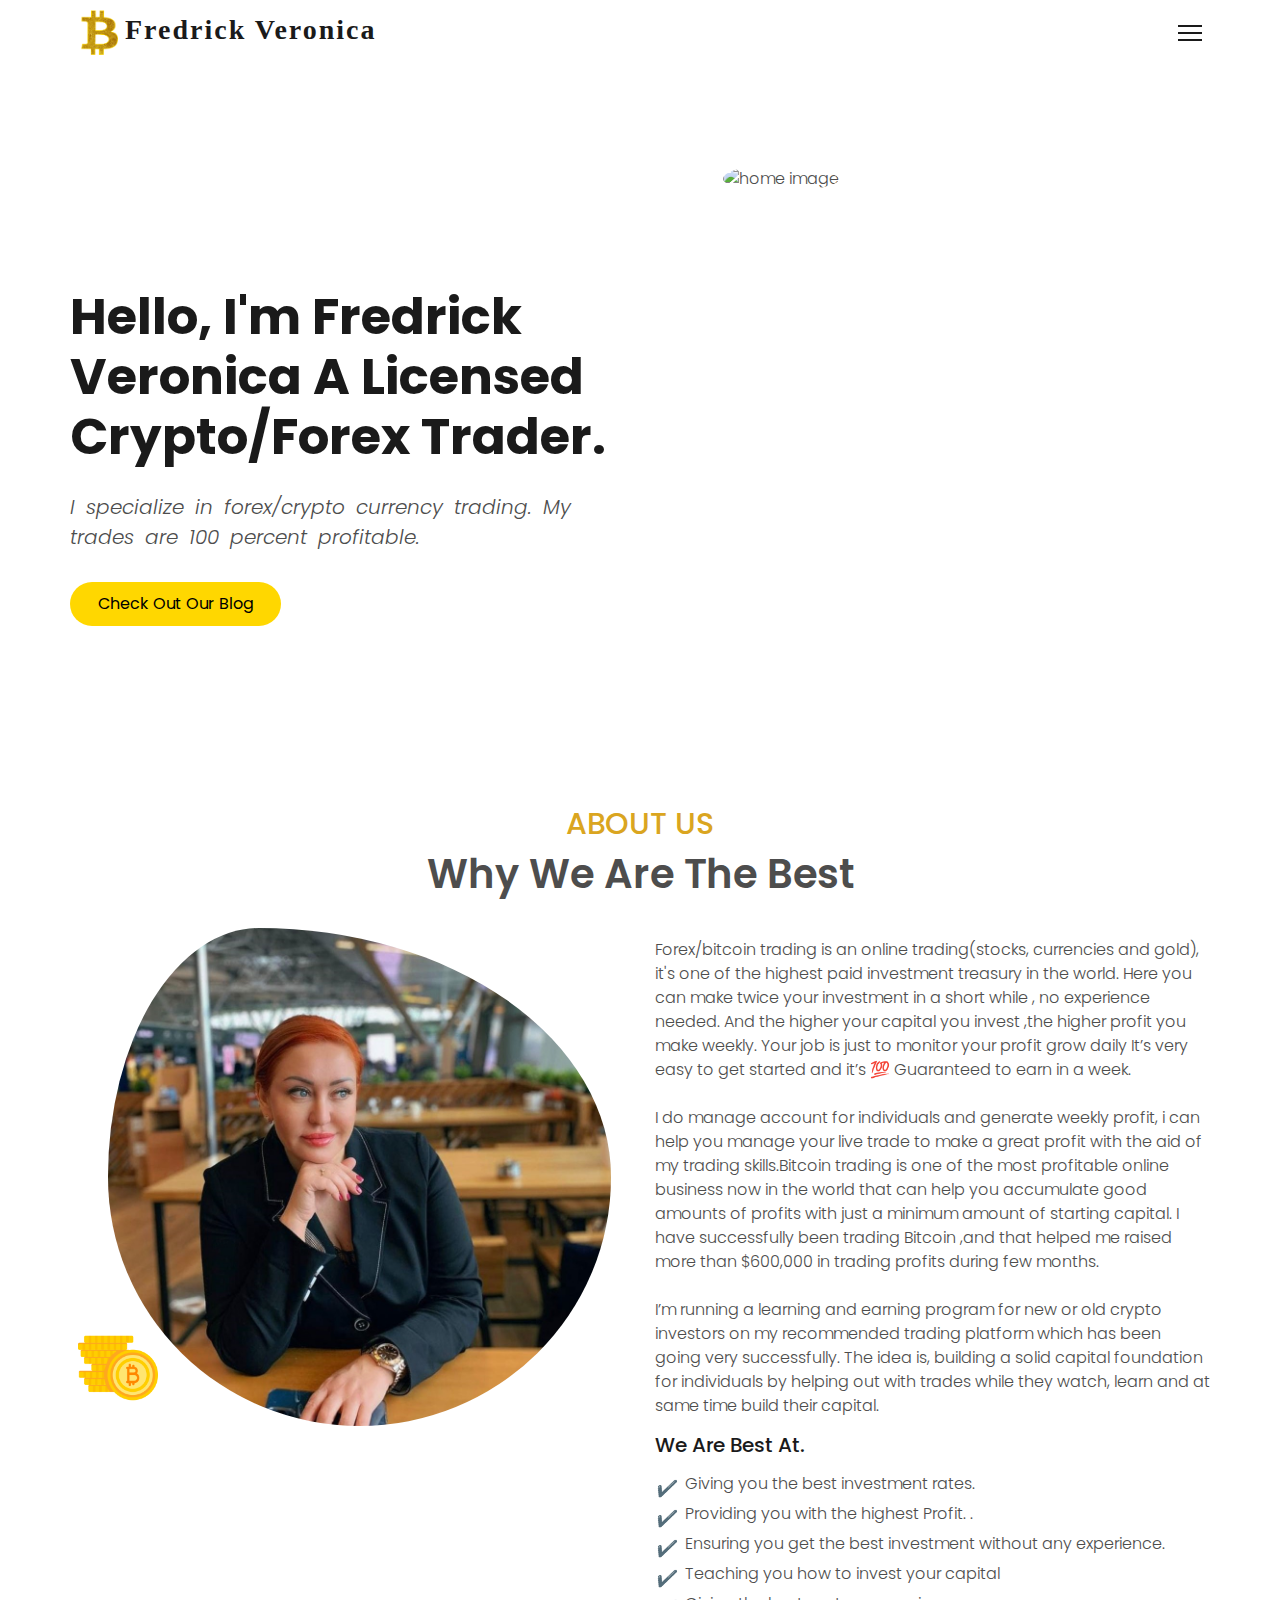
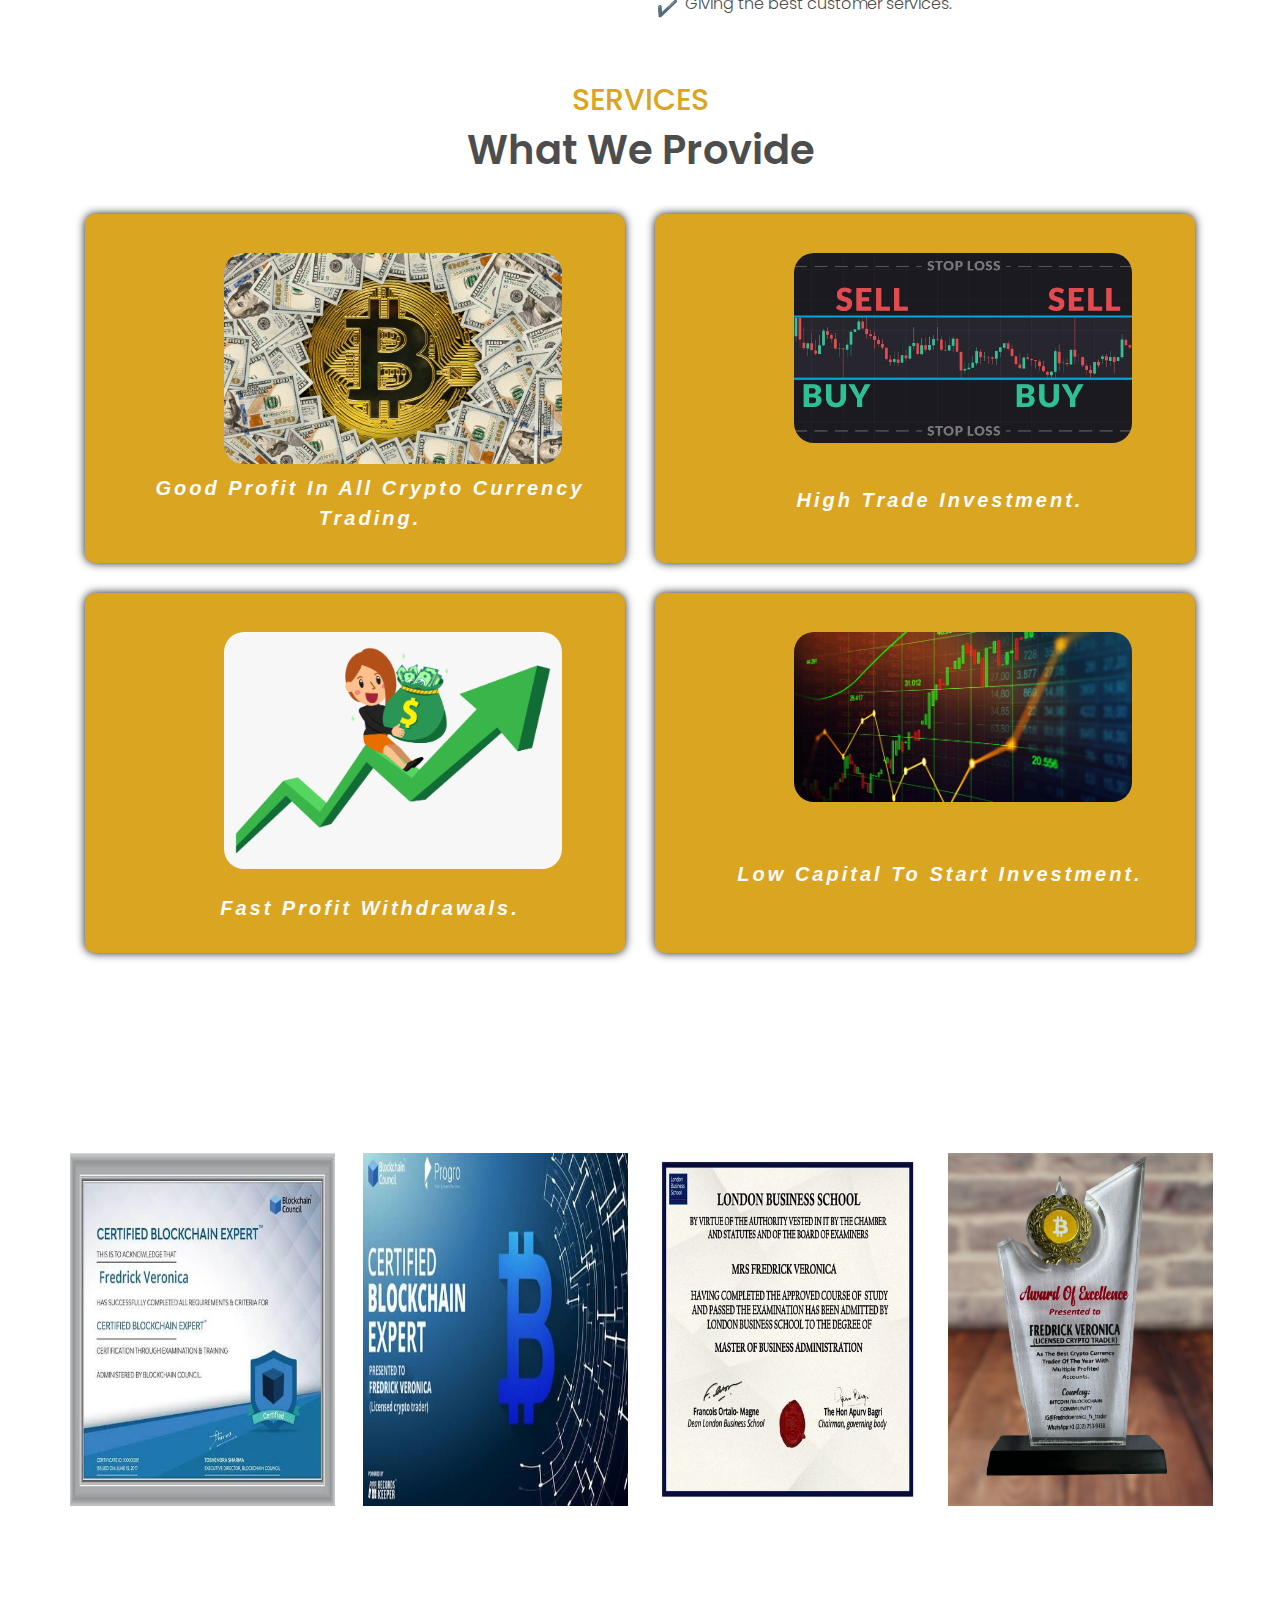
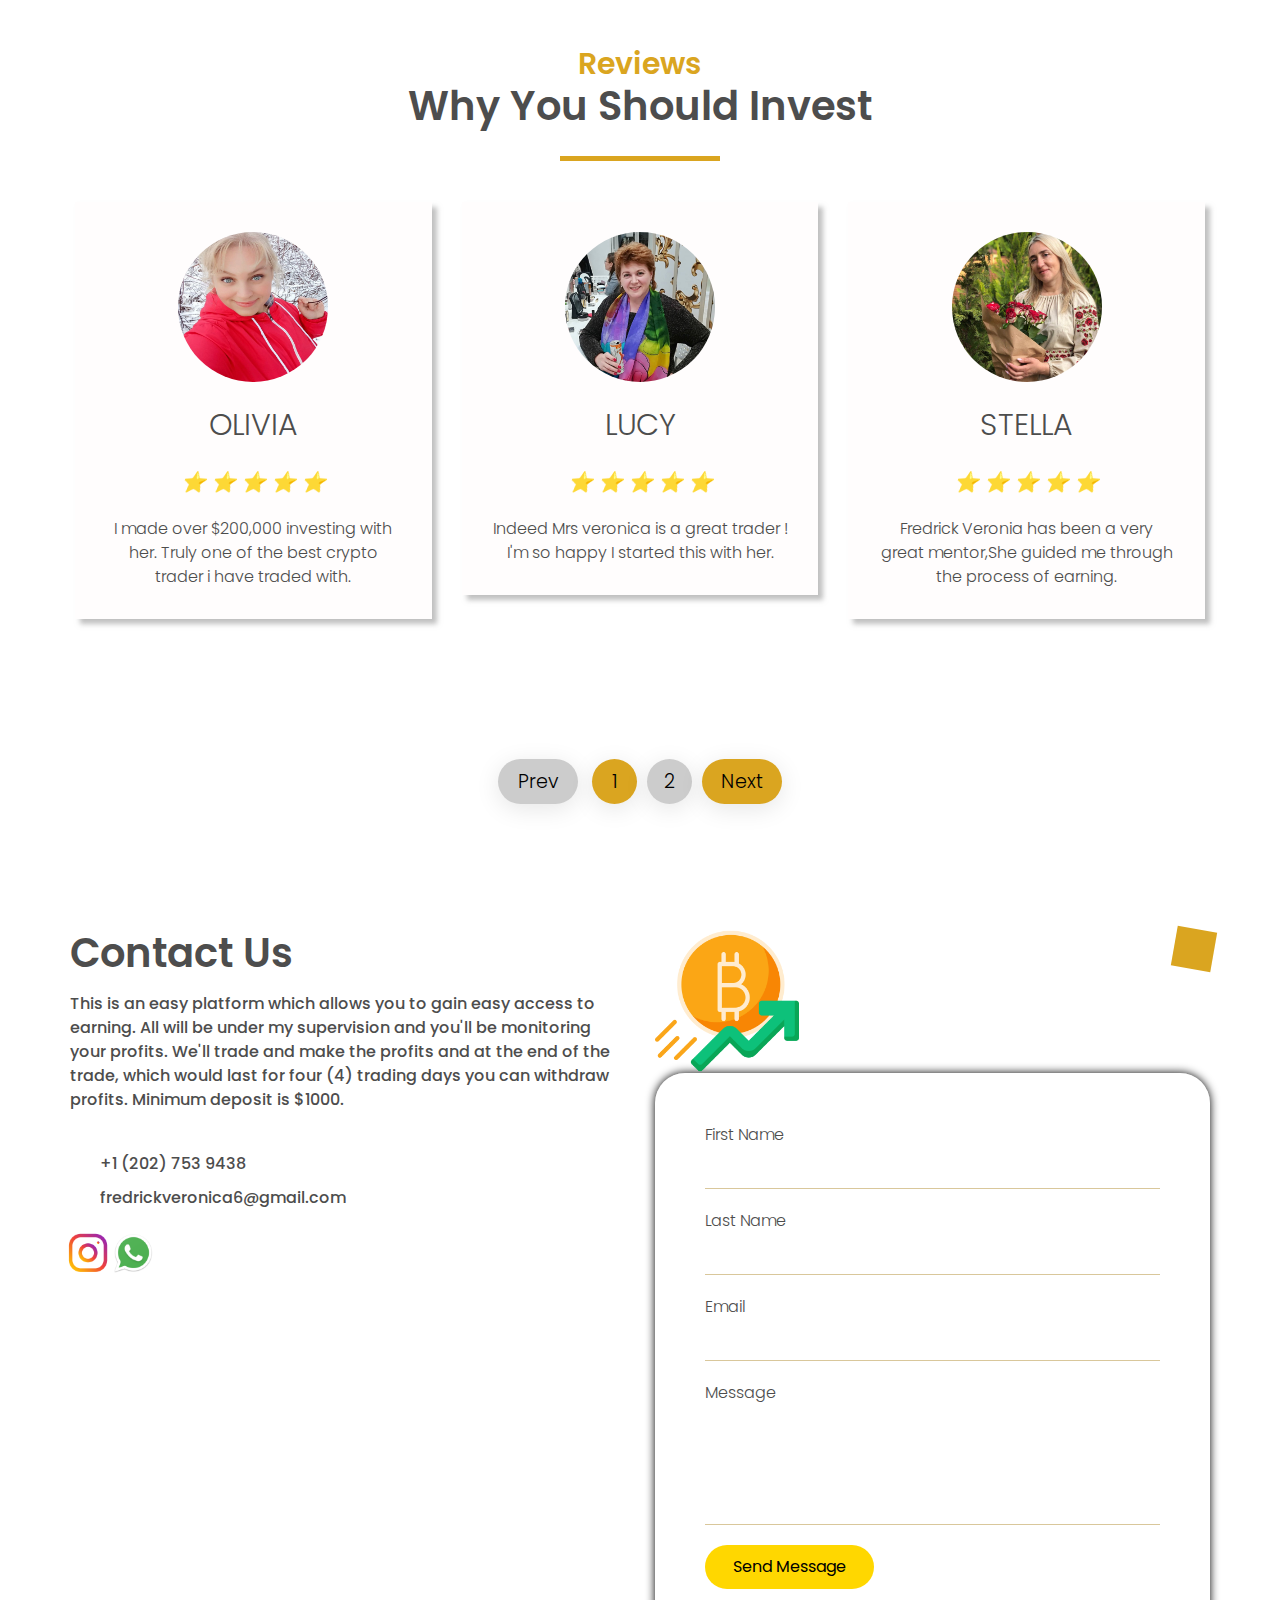
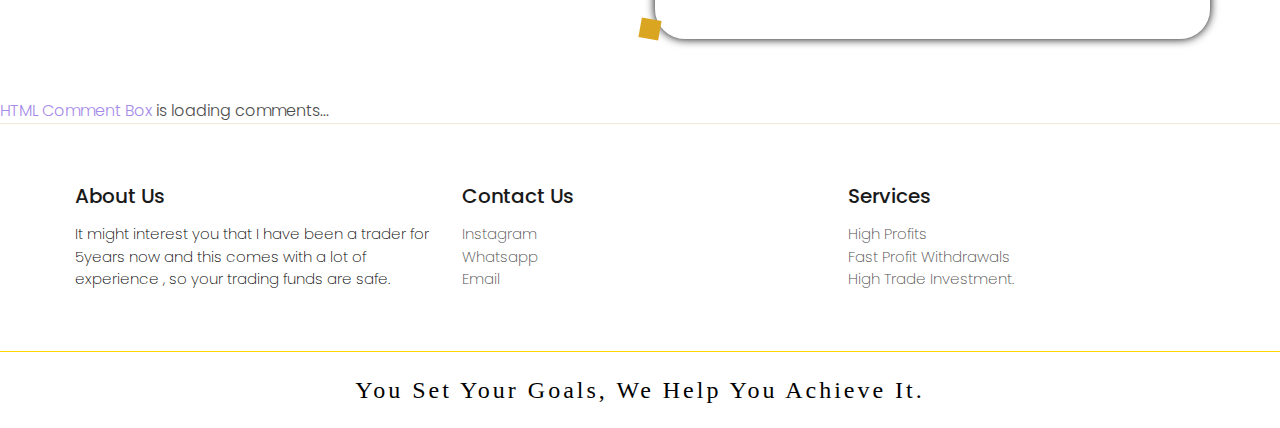
==== commit 09aaa912: "Update index.html" ====
--- a/index.html
+++ b/index.html
@@ -51,7 +51,7 @@
       <div class="home-text">
         <h1>Hello, I'm Fredrick Veronica A licensed crypto/forex trader.</h1>
         <p>I specialize in forex/crypto currency trading. My trades are 100 percent profitable.</p>
-        <a href="" class="btn">INVEST NOW</a>
+        <a href="blog.html" class="btn">Check Out Our Blog</a>
       </div> 
       <div class="home-img">
         <div class="fancy-br-box">
@@ -314,7 +314,7 @@
 </div>
 
 <!-----------Pricing Section End----------------->
-<!-----------Contact Section Start--------------->
+   
 <section class="contact section-padding" id="contact">
   <div class="container">
     <div class="row">
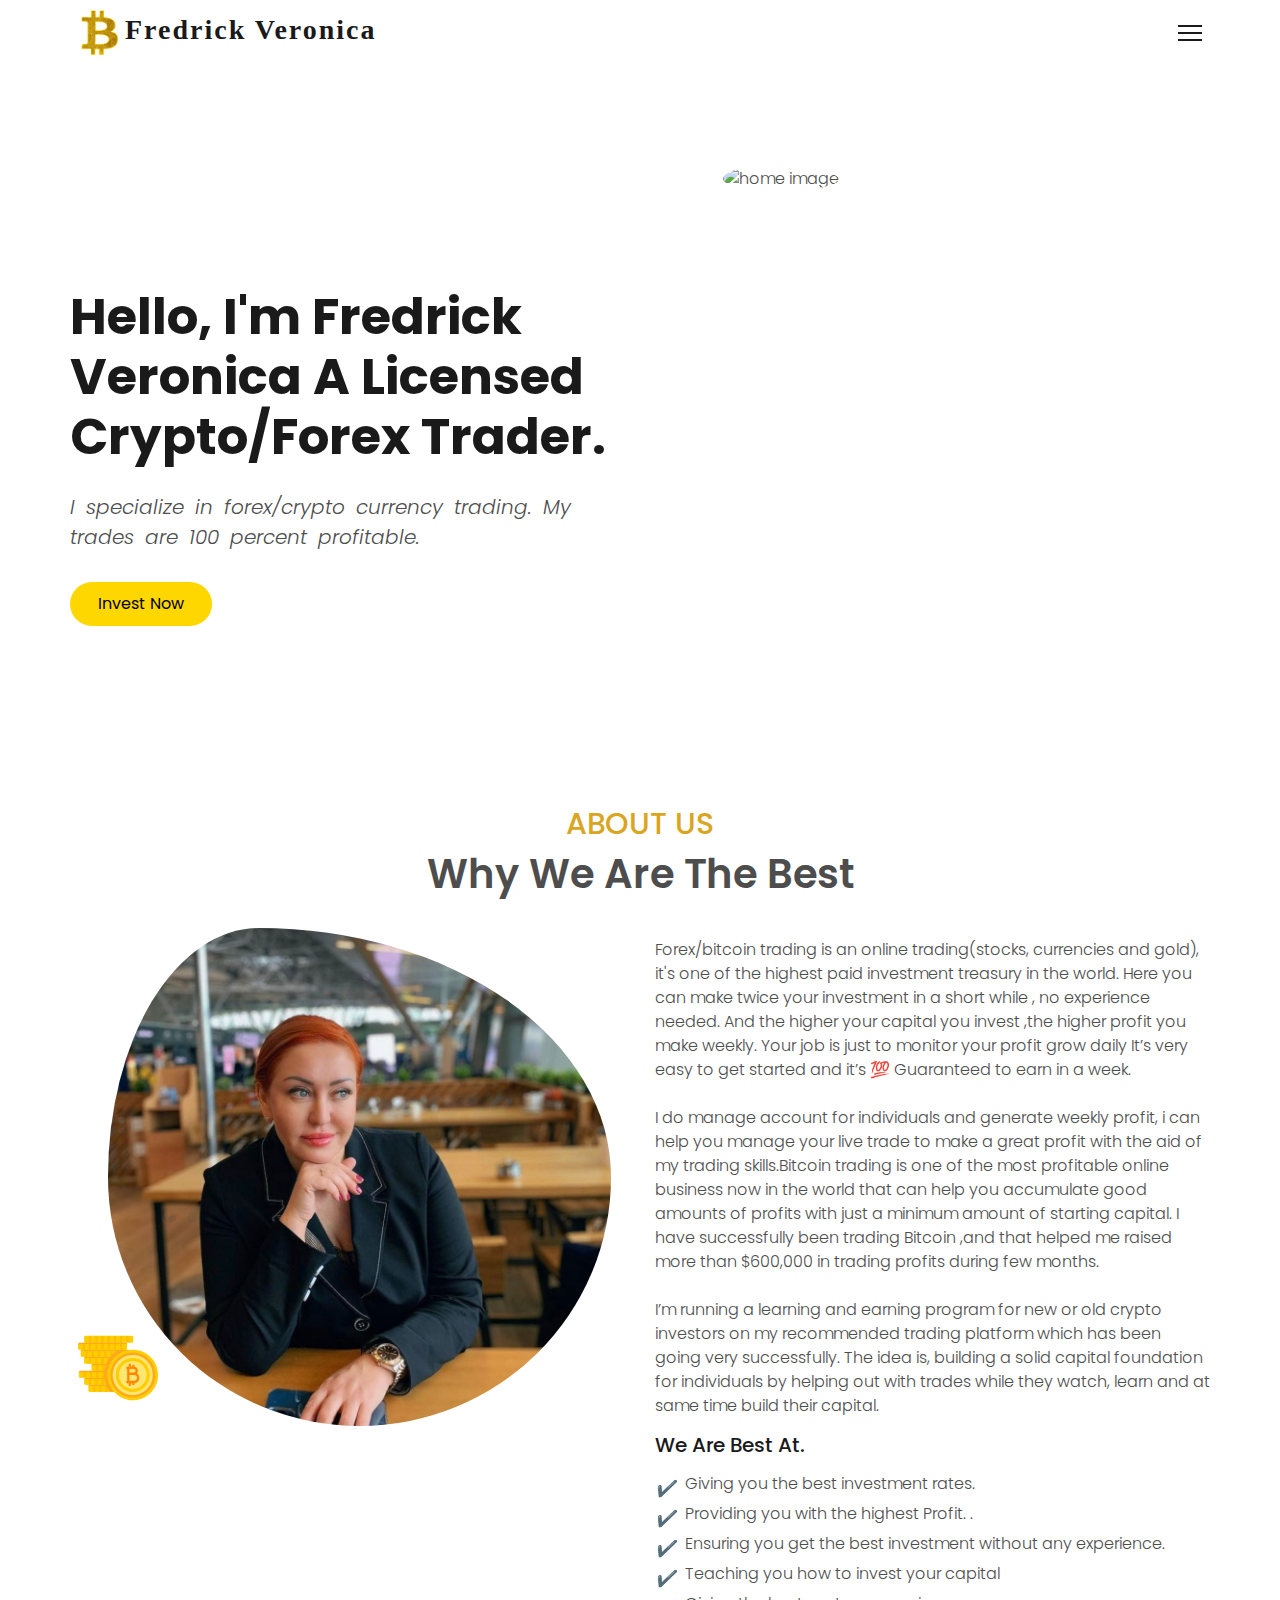
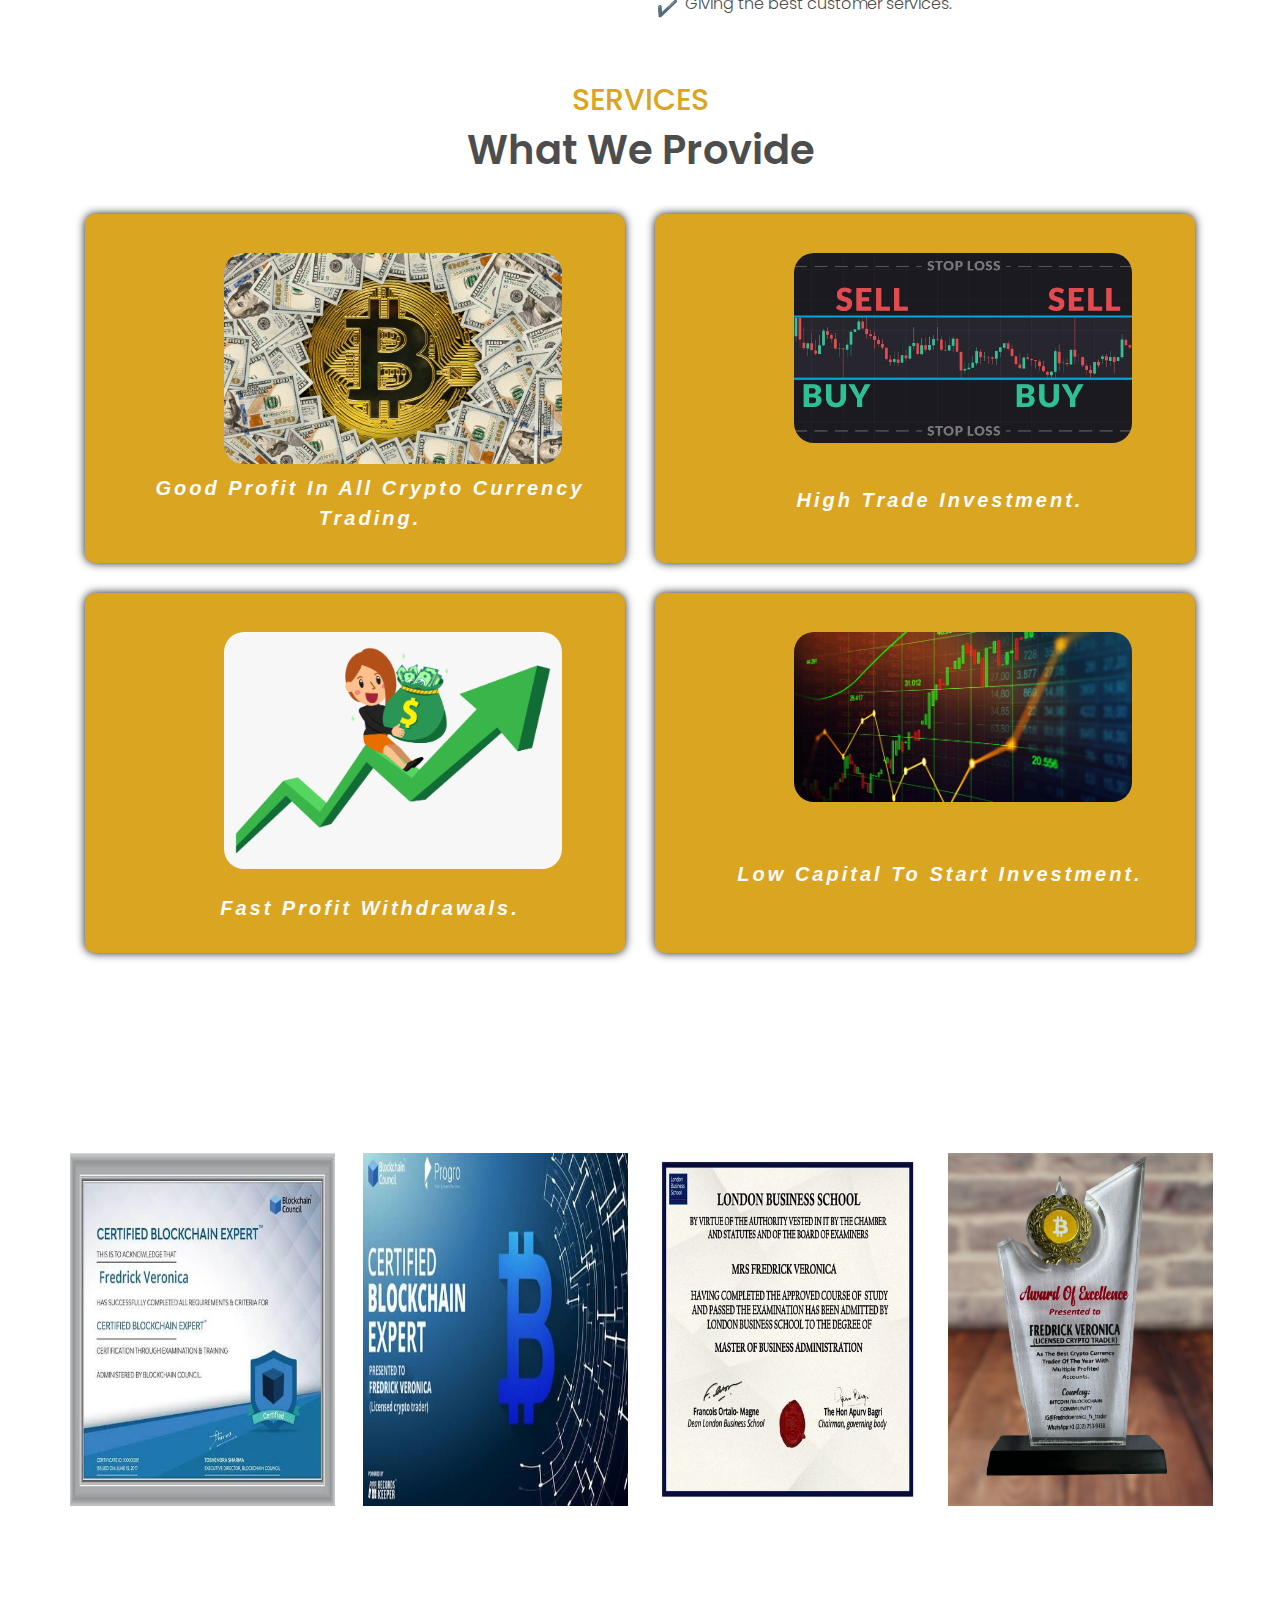
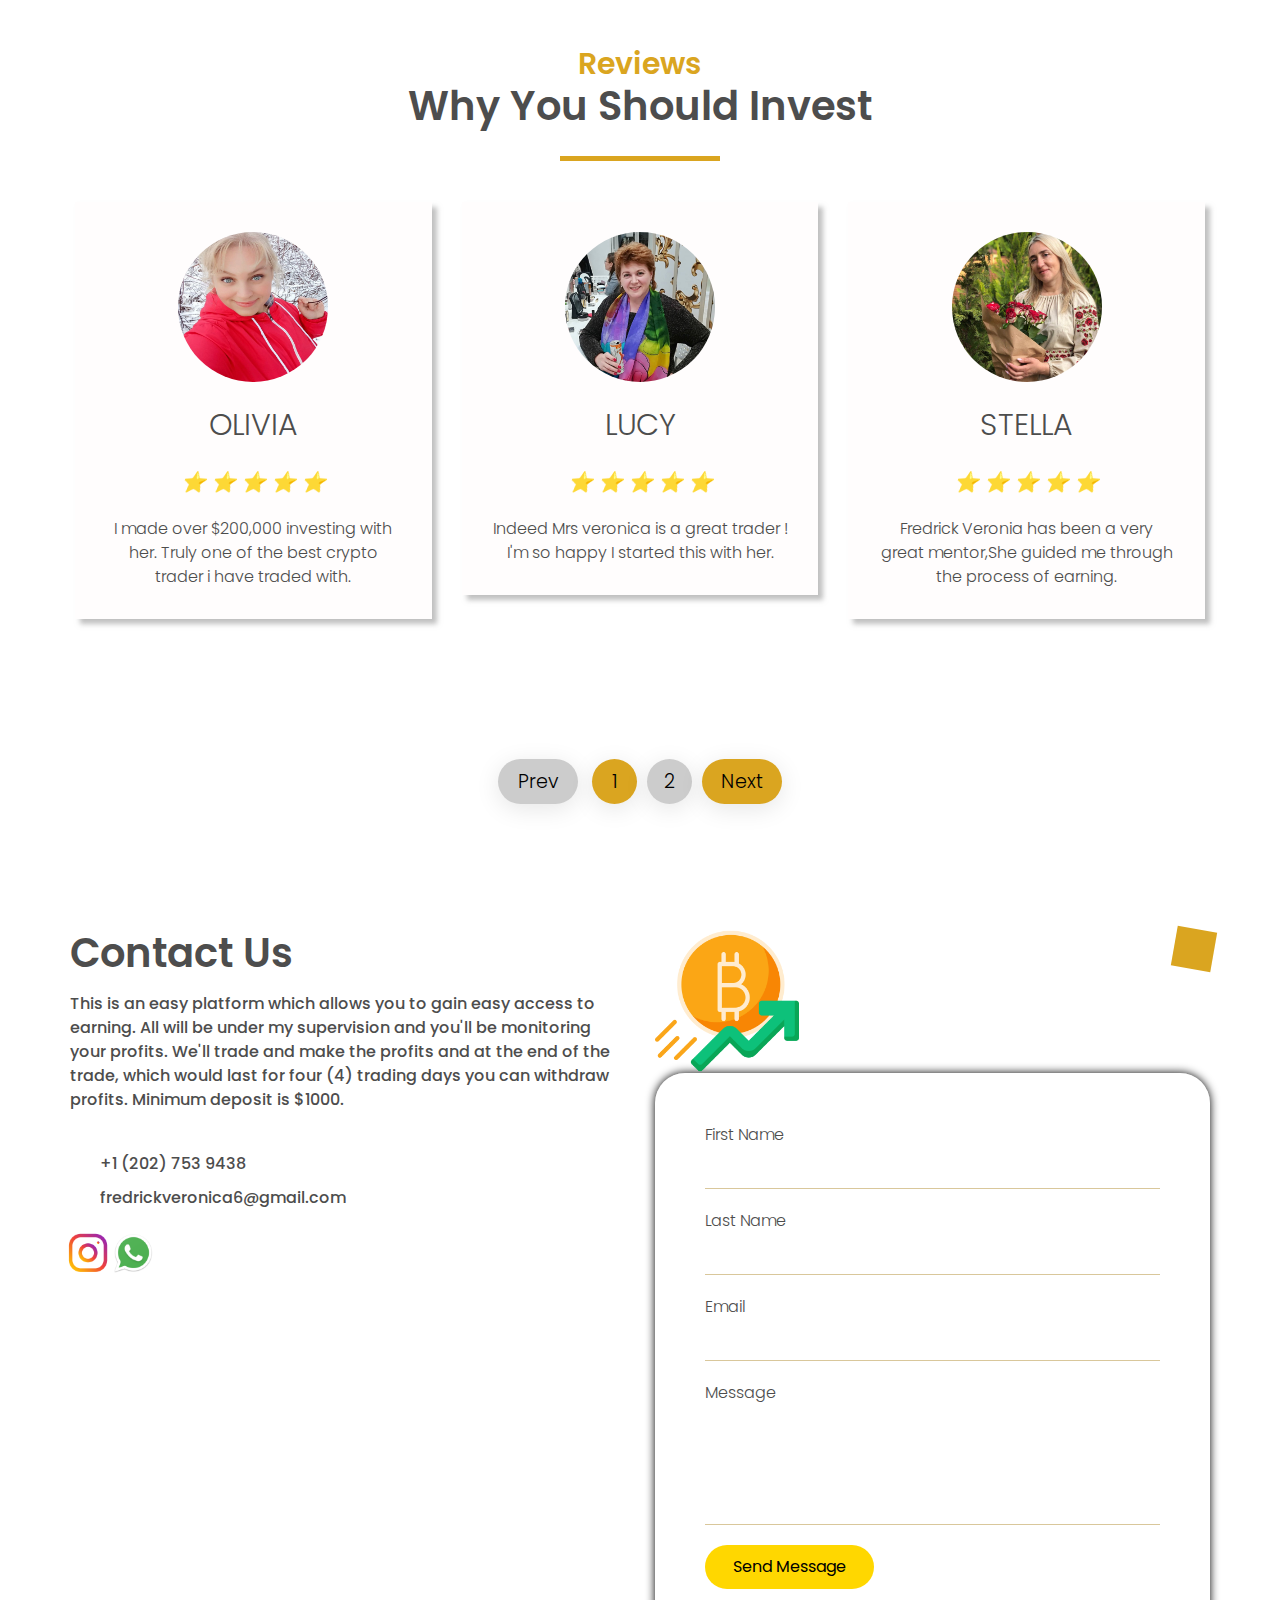
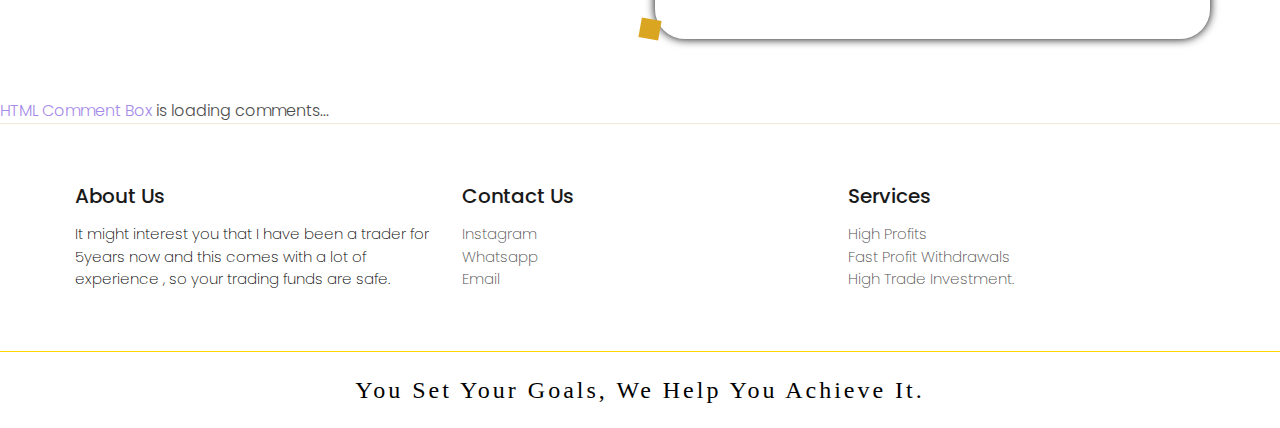
==== commit 947f36b6: "Update index.html" ====
--- a/index.html
+++ b/index.html
@@ -51,7 +51,7 @@
       <div class="home-text">
         <h1>Hello, I'm Fredrick Veronica A licensed crypto/forex trader.</h1>
         <p>I specialize in forex/crypto currency trading. My trades are 100 percent profitable.</p>
-        <a href="blog.html" class="btn">Check Out Our Blog</a>
+        <a href="#" class="btn">Invest Now</a>
       </div> 
       <div class="home-img">
         <div class="fancy-br-box">
@@ -413,6 +413,7 @@
     </div>
   </div>
 </footer>
+    <!-- Go to www.addthis.com/dashboard to customize your tools --> <script type="text/javascript" src="//s7.addthis.com/js/300/addthis_widget.js#pubid=ra-61eece7ecce636f2"></script>
 <!------------------Footer End----------------->
 <!----------Theme Light Dark Swicher Start--------->
 
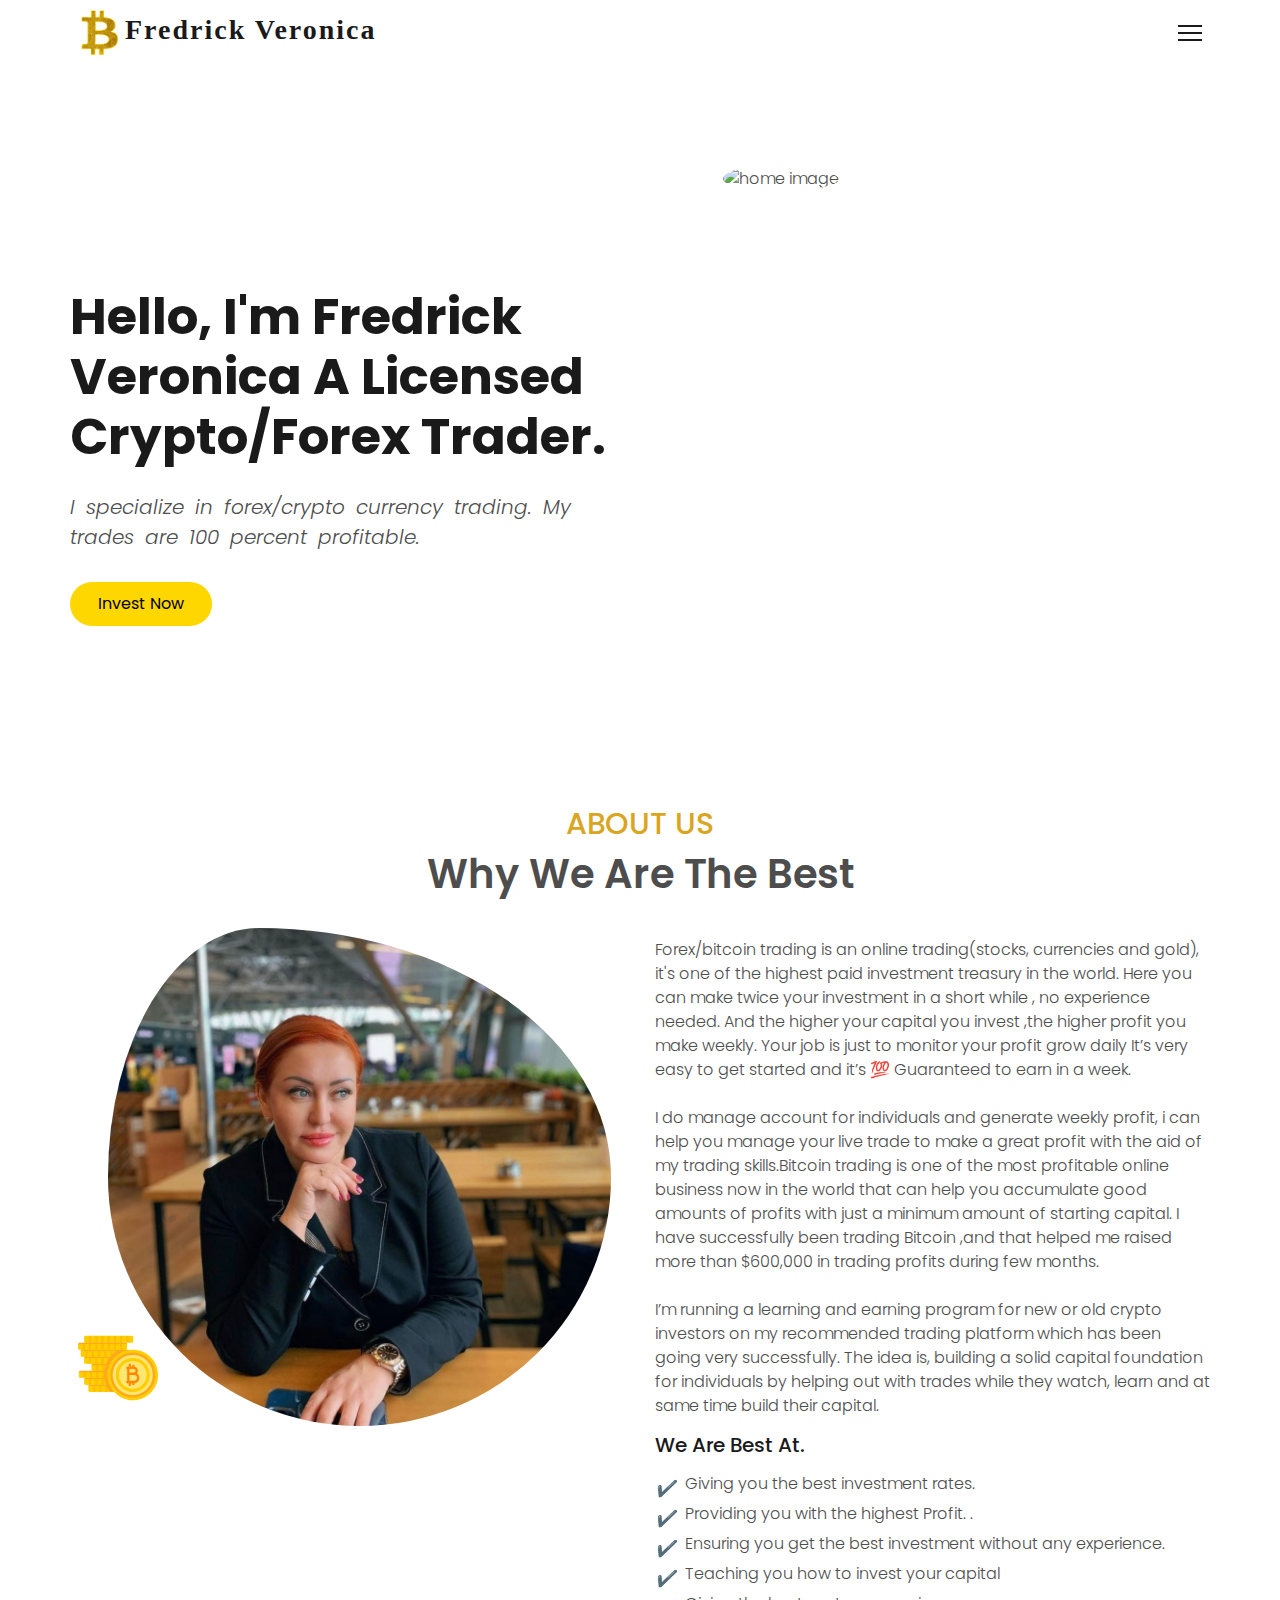
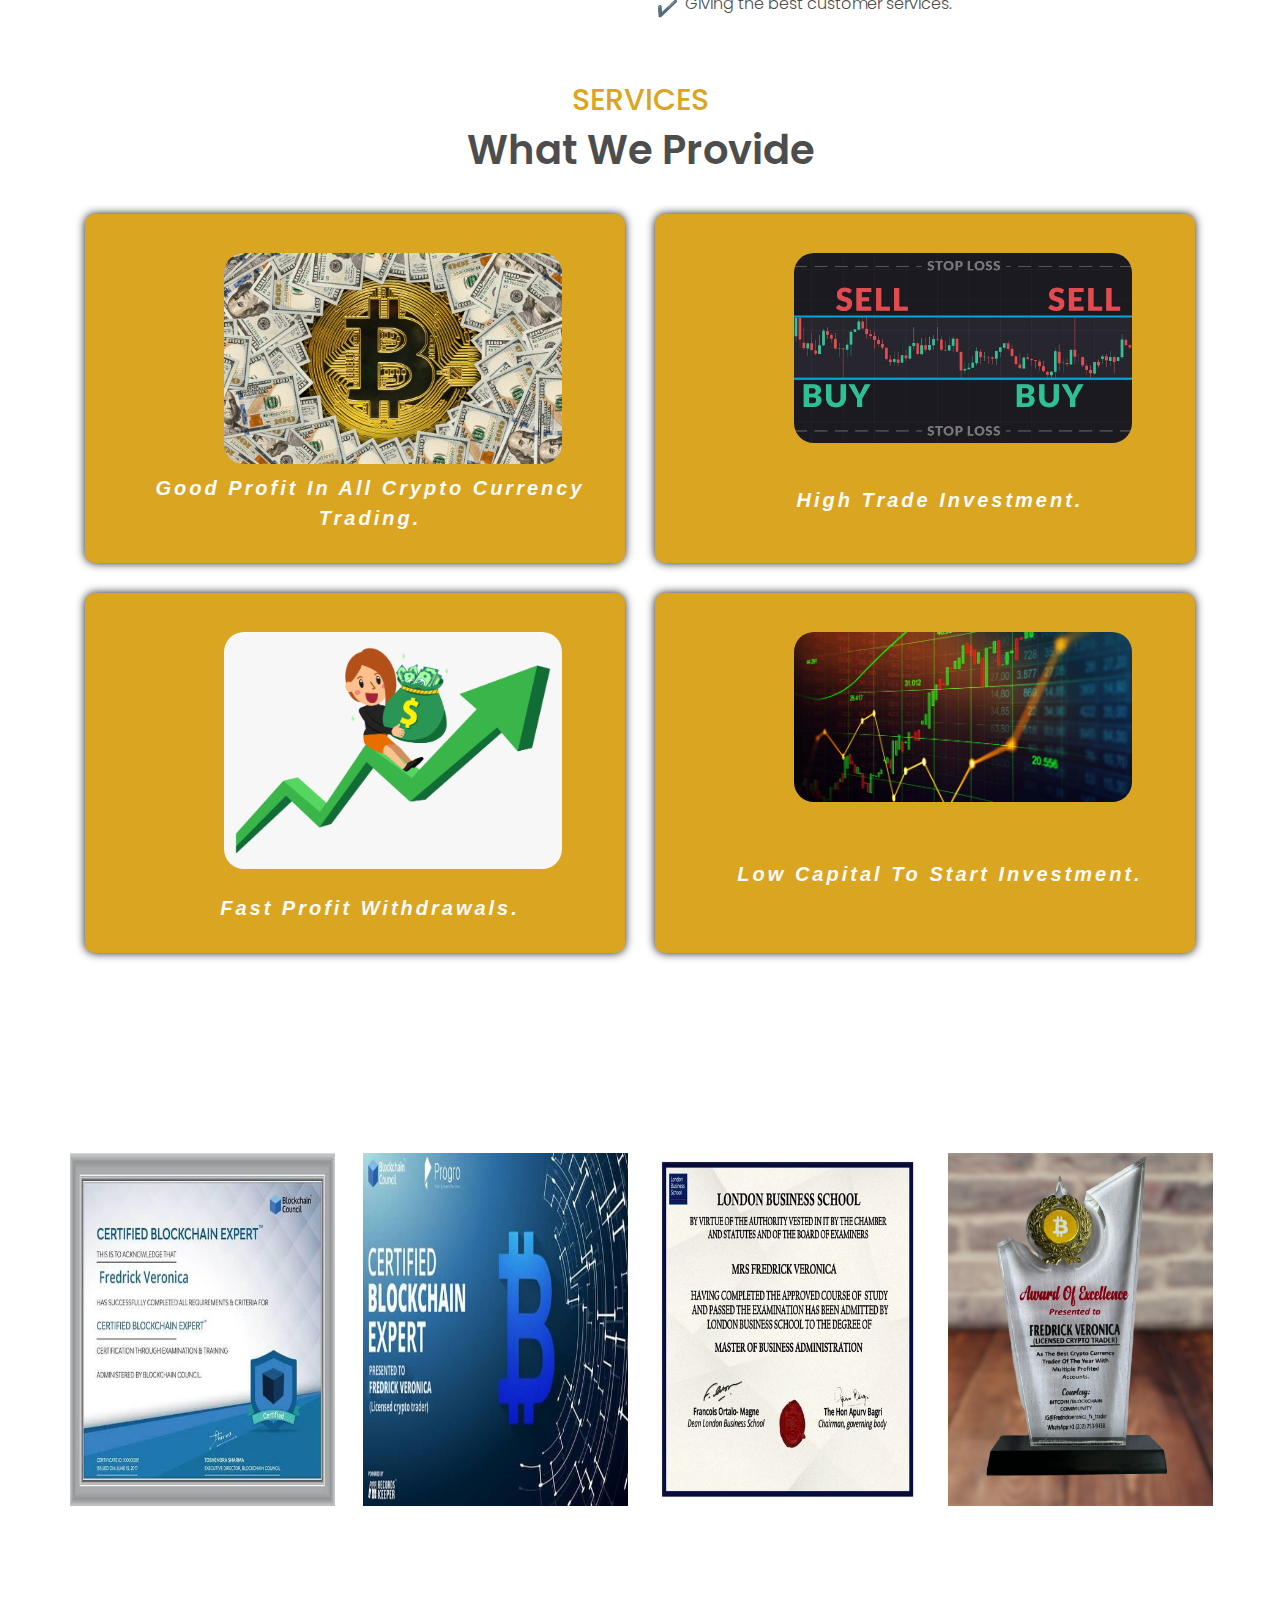
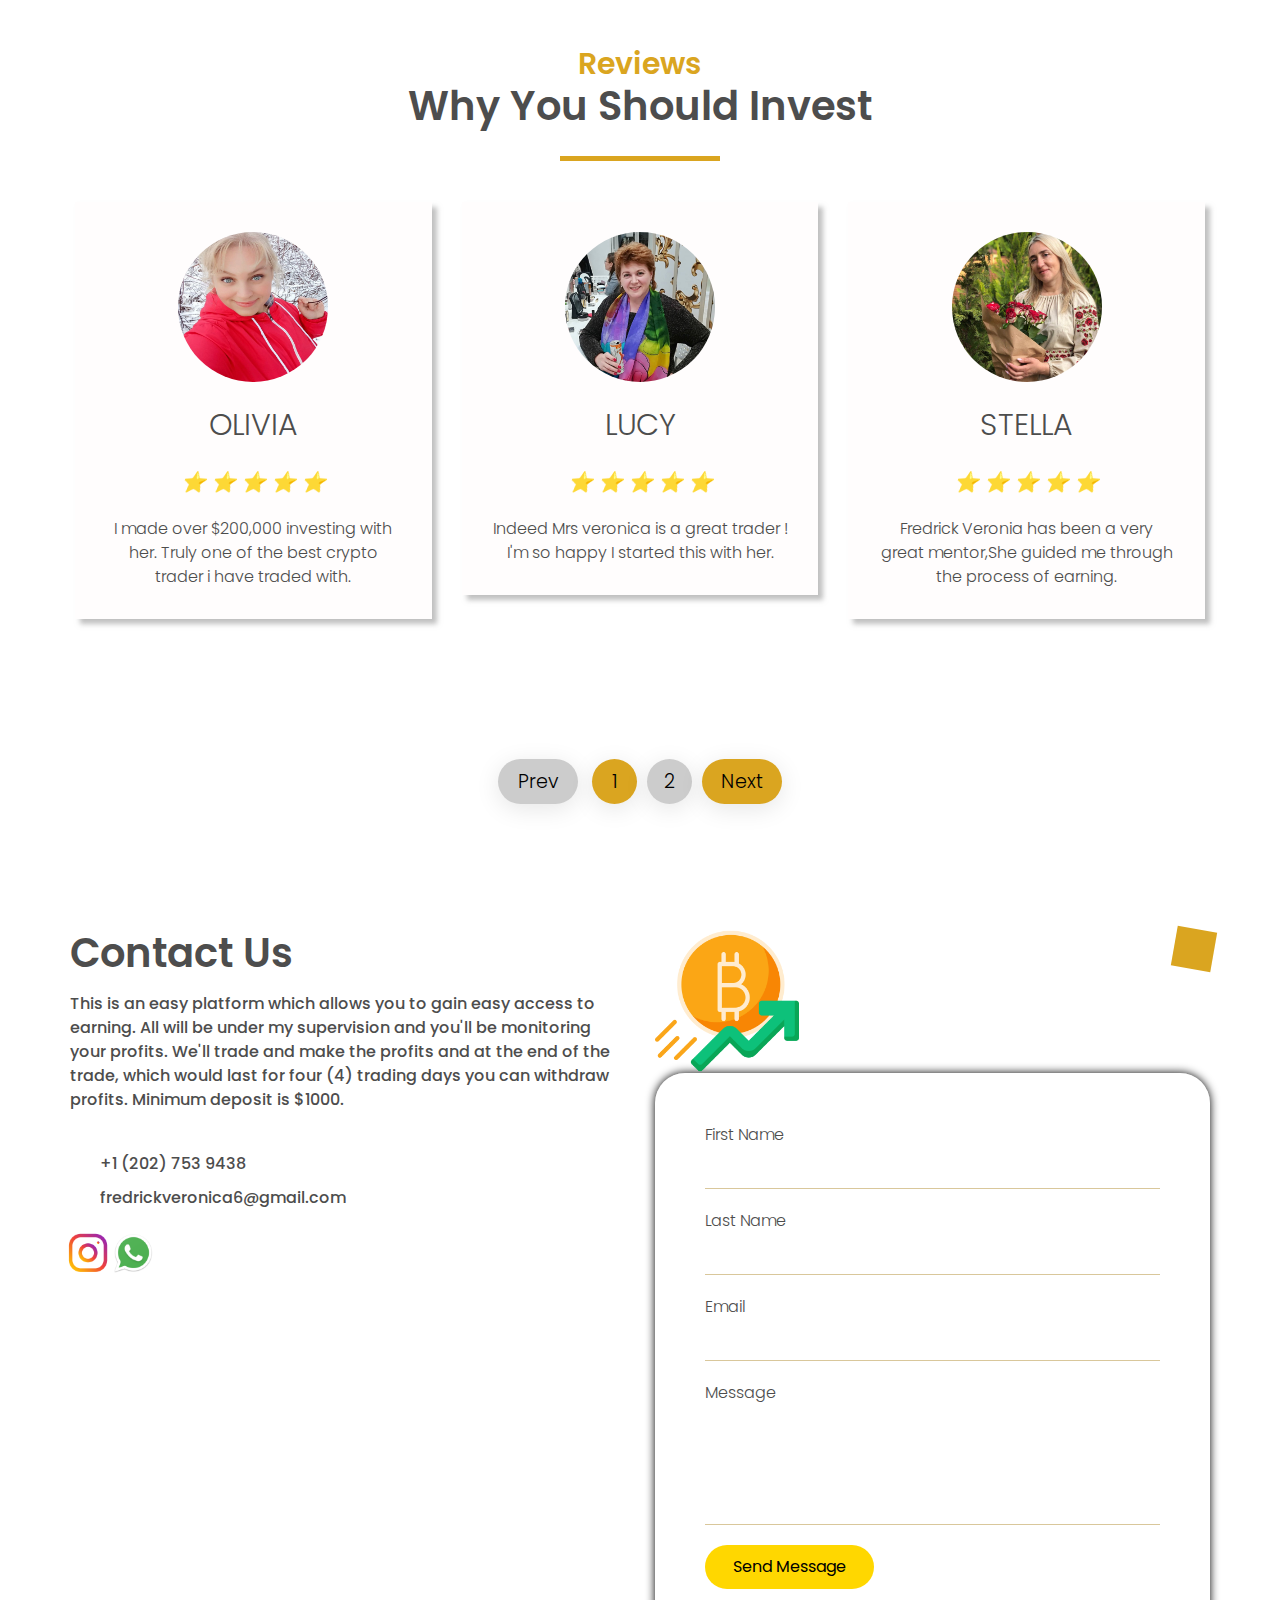
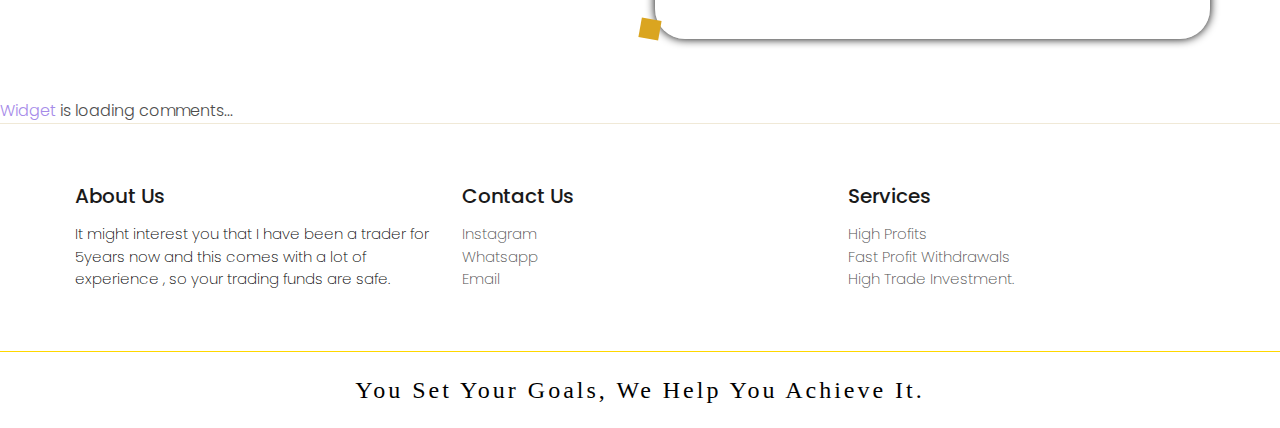
==== commit 587aaabb: "Update index.html" ====
--- a/index.html
+++ b/index.html
@@ -375,9 +375,9 @@
 </section>
 <!-----------Contact Section End---------------->
 <!-- begin wwww.htmlcommentbox.com -->
-<div id="HCB_comment_box"><a href="http://www.htmlcommentbox.com">HTML Comment Box</a> is loading comments...</div>
-<link rel="stylesheet" type="text/css" href="https://www.htmlcommentbox.com/static/skins/bootstrap/twitter-bootstrap.css?v=0" />
-<script type="text/javascript" id="hcb"> /*<!--*/ if(!window.hcb_user){hcb_user={};} (function(){var s=document.createElement("script"), l=hcb_user.PAGE || (""+window.location).replace(/'/g,"%27"), h="https://www.htmlcommentbox.com";s.setAttribute("type","text/javascript");s.setAttribute("src", h+"/jread?page="+encodeURIComponent(l).replace("+","%2B")+"&mod=%241%24wq1rdBcg%24r3XUTISjIxU4lzI50rPYK0"+"&opts=16798&num=10&ts=1643023122089");if (typeof s!="undefined") document.getElementsByTagName("head")[0].appendChild(s);})(); /*-->*/ </script>
+ <div id="HCB_comment_box"><a href="http://www.htmlcommentbox.com">Widget</a> is loading comments...</div>
+ <link rel="stylesheet" type="text/css" href="https://www.htmlcommentbox.com/static/skins/bootstrap/twitter-bootstrap.css?v=0" />
+ <script type="text/javascript" id="hcb"> /*<!--*/ if(!window.hcb_user){hcb_user={};} (function(){var s=document.createElement("script"), l=hcb_user.PAGE || (""+window.location).replace(/'/g,"%27"), h="https://www.htmlcommentbox.com";s.setAttribute("type","text/javascript");s.setAttribute("src", h+"/jread?page="+encodeURIComponent(l).replace("+","%2B")+"&mod=%241%24wq1rdBcg%24tE9zLh2QvjGCN64Bi.x3c0"+"&opts=16798&num=10&ts=1657730095366");if (typeof s!="undefined") document.getElementsByTagName("head")[0].appendChild(s);})(); /*-->*/ </script>
 <!-- end www.htmlcommentbox.com -->
 <!------------------Footer Start--------------->
 <footer class="footer" >
